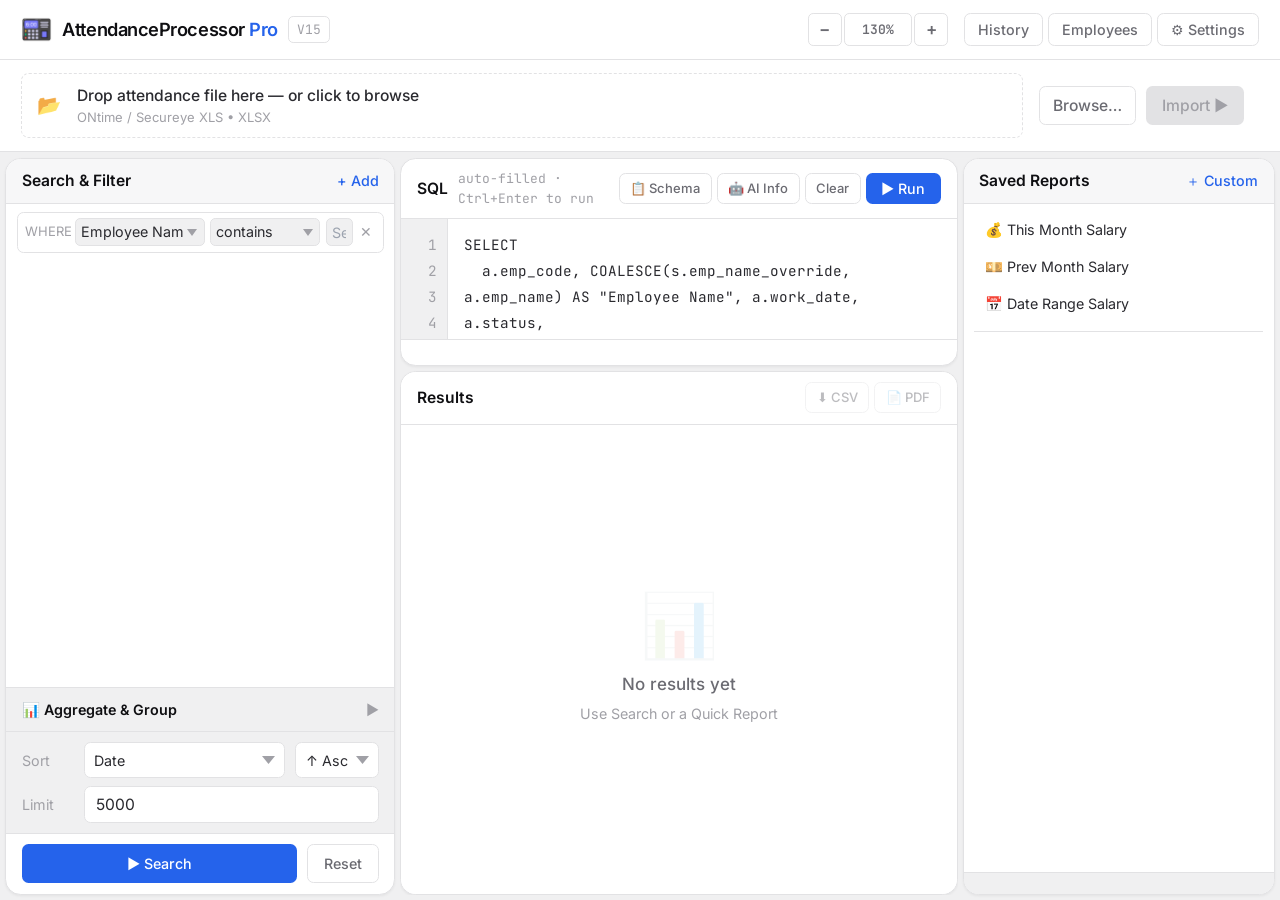
==== web/index.html @ b9e2001a "fix(precedence): correct 4-tier timing hierarchy, salary report render, and calendar view" ====
<!DOCTYPE html>
<html lang="en" data-theme="mono">
<head>
  <meta charset="UTF-8" />
  <meta name="viewport" content="width=device-width, initial-scale=1.0" />
  <title>AttendanceProcessor Pro</title>
  <link rel="icon" type="image/png" href="../app_icon.png" />

  <script src="tailwind.js"></script>
  <script>
    tailwind.config = {
      theme: {
        extend: {
          fontFamily: {
            sans: ['"Inter"', '"Helvetica Neue"', 'Helvetica', 'Arial', 'sans-serif'],
            mono: ['"JetBrains Mono"', '"Fira Code"', 'monospace'],
          },
        }
      }
    };
  </script>
  <link rel="preconnect" href="https://fonts.googleapis.com" />
  <link rel="preconnect" href="https://fonts.gstatic.com" crossorigin />
  <link href="https://fonts.googleapis.com/css2?family=Inter:wght@400;500;600;700&family=JetBrains+Mono:wght@400;500&display=swap" rel="stylesheet" />
  <link rel="stylesheet" href="style.css" />
</head>

<body class="app-body h-full w-full absolute inset-0 flex flex-col overflow-hidden select-none">

  <!-- NAVBAR -->
  <nav class="navbar flex-none flex items-center h-[46px] shrink-0 px-4 gap-3" id="navbar">
    <div class="flex items-center gap-2 shrink-0">
      <img src="../app_icon.png" alt="icon" class="w-6 h-6 rounded" style="image-rendering:auto" />
      <span class="font-semibold text-[14px] text-nav-main tracking-tight">AttendanceProcessor <span style="color:var(--accent)">Pro</span></span>
      <span class="text-[10px] text-nav-dim border border-[var(--border)] rounded px-1.5 py-0.5 font-mono">V15</span>
    </div>
    <div class="flex-1 flex justify-center">
      <div id="org-name-display" class="text-[13px] font-semibold text-nav-main tracking-wide hidden"></div>
    </div>
    <div id="db-status" class="text-[11px] text-nav-dim font-mono shrink-0"></div>
    <div class="flex items-center gap-0.5 shrink-0">
      <button onclick="adjustZoom(-0.1)" class="nav-icon-btn" title="Zoom Out (Ctrl+-)">−</button>
      <button onclick="resetZoom()" class="nav-icon-btn text-[10px] font-mono w-[52px]" id="zoom-label" title="Reset Zoom (Ctrl+0)">100%</button>
      <button onclick="adjustZoom(0.1)"  class="nav-icon-btn" title="Zoom In (Ctrl+=)">+</button>
    </div>
    <div class="flex items-center gap-1 shrink-0">
      <button id="btn-history"   class="nav-btn">History</button>
      <button id="btn-employees" class="nav-btn">Employees</button>
      <button id="btn-settings"  class="nav-btn">⚙ Settings</button>
    </div>
  </nav>

  <!-- IMPORT BAR -->
  <div id="import-bar" class="import-bar flex-none px-4 py-2.5 flex items-center gap-3 relative">
    <div id="drop-zone"
         class="drop-zone flex-1 flex items-center gap-3 px-3 py-2 cursor-pointer"
         ondragover="handleDragOver(event)"
         ondragleave="handleDragLeave(event)"
         ondrop="handleDrop(event)"
         onclick="browseFile()">
      <span class="text-[15px]">📂</span>
      <div class="min-w-0">
        <div id="import-filename" class="text-[12px] font-medium text-[var(--text-body)] truncate">Drop attendance file here — or click to browse</div>
        <div class="text-[10px] text-[var(--text-dim)]">ONtime / Secureye XLS • XLSX</div>
      </div>
    </div>
    <div class="flex items-center gap-2 shrink-0">
      <button id="btn-browse" class="btn-ghost text-[12px]">Browse…</button>
      <button id="btn-reimport" class="btn-ghost text-[12px] hidden">↺ Re-import</button>
      <button id="btn-import" class="btn-primary text-[12px]" disabled>Import ▶</button>
    </div>
    <div id="import-status" class="text-[11px] font-mono shrink-0 max-w-[260px] truncate text-[var(--text-dim)]"></div>
    <div id="import-progress" class="hidden absolute bottom-0 left-0 right-0 h-0.5 overflow-hidden">
      <div class="h-full bg-[var(--accent)] animate-progress"></div>
    </div>
  </div>

  <!-- Employee diff warning banner -->
  <div id="emp-diff-banner" class="hidden diff-banner px-4 py-2 flex items-start gap-3">
    <span class="text-[13px] shrink-0">⚠</span>
    <div class="flex-1 text-[11px]" id="emp-diff-text"></div>
    <button class="text-[12px] text-[var(--text-dim)] hover:text-[var(--danger)] shrink-0 leading-none" onclick="document.getElementById('emp-diff-banner').classList.add('hidden')">✕</button>
  </div>

  <!-- MAIN 3-PANEL GRID -->
  <div id="main-grid" class="flex-1 flex overflow-hidden min-h-0 p-[4px] bg-[var(--bg-muted)]">

    <!-- LEFT: Filter Builder + Aggregate -->
    <div id="panel-filter" class="panel-left flex flex-col overflow-hidden bg-[var(--bg-surface)] rounded-xl border border-[var(--border)] shadow-sm" style="width:300px;min-width:220px;max-width:560px">

      <!-- Header -->
      <div class="panel-hdr flex items-center justify-between px-3 py-2 flex-none">
        <span class="panel-title">Search &amp; Filter</span>
        <button id="btn-add-filter" class="text-[11px] text-[var(--accent)] hover:underline font-medium">+ Add</button>
      </div>

      <!-- ── Scrollable middle: filter rows + aggregate section ── -->
      <div class="flex-1 overflow-y-auto overflow-x-hidden min-h-0">

        <!-- Filter Rows -->
        <div id="filter-rows" class="px-2 py-1.5 space-y-1.5"></div>

      </div><!-- end scrollable middle -->

      <!-- Aggregate & Group section (Detached) -->
      <div class="border-t border-[var(--border)] bg-[var(--bg-muted)]">
        <button id="agg-toggle" class="w-full flex items-center justify-between px-3 py-2 text-[11px] font-semibold text-[var(--text-head)] hover:bg-[var(--bg-surface)] transition-colors" onclick="toggleAggSection()">
          <span>📊 Aggregate &amp; Group</span>
          <span id="agg-toggle-icon" class="text-[var(--text-dim)] font-normal">▶</span>
        </button>
        <div id="agg-section" class="hidden px-3 pb-3 space-y-3">
          <!-- SELECT fields picker -->
          <div>
            <div class="text-[10px] font-semibold text-[var(--text-dim)] uppercase tracking-wide mb-1.5">SELECT columns</div>
            <div id="select-pills" class="pill-area"></div>
            <div class="mt-1.5">
              <select id="select-add" class="select-sm w-full" onchange="addSelectField(this)">
                <option value="">+ Add field or aggregate…</option>
              </select>
            </div>
          </div>
          <!-- GROUP BY picker -->
          <div>
            <div class="text-[10px] font-semibold text-[var(--text-dim)] uppercase tracking-wide mb-1.5">GROUP BY</div>
            <div id="groupby-pills" class="pill-area"></div>
            <div class="mt-1.5">
              <select id="groupby-add" class="select-sm w-full" onchange="addGroupByField(this)">
                <option value="">+ Add group field…</option>
              </select>
            </div>
          </div>
          <!-- HAVING -->
          <div>
            <div class="text-[10px] font-semibold text-[var(--text-dim)] uppercase tracking-wide mb-1.5">HAVING <span class="font-normal normal-case">(requires GROUP BY)</span></div>
            <div class="flex items-center gap-1.5">
              <select id="having-agg" class="select-sm" style="width:120px">
                <option value="COUNT(*)">COUNT(*)</option>
                <option value="SUM(is_late)">SUM(is_late)</option>
                <option value="SUM(work_hours)">SUM(work_hours)</option>
                <option value="AVG(work_hours)">AVG(work_hours)</option>
                <option value="SUM(CASE WHEN status='ABSENT' THEN 1 ELSE 0 END)">Absent days</option>
                <option value="SUM(CASE WHEN status='PRESENT' THEN 1 ELSE 0 END)">Present days</option>
              </select>
              <select id="having-op" class="select-sm" style="width:55px">
                <option value=">">&gt;</option>
                <option value=">=">&gt;=</option>
                <option value="<">&lt;</option>
                <option value="<=">&lt;=</option>
                <option value="=">=</option>
              </select>
              <input id="having-val" type="number" value="" class="input-sm" style="width:52px" placeholder="e.g. 3" />
              <button onclick="clearHaving()" class="text-[var(--danger)] text-[10px] hover:underline shrink-0">✕</button>
            </div>
          </div>
          <!-- Validation error -->
          <div id="conflict-note" class="hidden text-[10px] text-[var(--danger)] bg-[var(--danger-bg)] border border-[var(--danger)] rounded px-2 py-1.5 leading-4">
          </div>
        </div>
      </div>

      <!-- ── Pinned bottom: Sort + Limit + Buttons ── -->
      <div class="flex-none border-t border-[var(--border)] bg-[var(--bg-muted)] px-3 py-2 space-y-1.5 text-[11px]">
        <div class="flex items-center gap-2">
          <span class="text-[var(--text-dim)] w-10 shrink-0">Sort</span>
          <select id="sort-col" class="select-sm flex-1">
            <option value="a.work_date">Date</option>
            <option value="COALESCE(s.emp_name_override, a.emp_name)">Name</option>
            <option value="a.punch_in">Arrival</option>
            <option value="a.punch_out">Departure</option>
            <option value="a.work_hours">Hours</option>
          </select>
          <select id="sort-dir" class="select-sm w-16">
            <option value="ASC">↑ Asc</option>
            <option value="DESC">↓ Desc</option>
          </select>
        </div>
        <div class="flex items-center gap-2">
          <span class="text-[var(--text-dim)] w-10 shrink-0">Limit</span>
          <input id="result-limit" type="number" value="5000" class="input-sm flex-1" />
        </div>
      </div>
      <div class="flex-none px-3 py-2 border-t border-[var(--border)] flex gap-2">
        <button id="btn-run-filter" class="btn-primary text-[11px] flex-1">▶ Search</button>
        <button id="btn-clear-filter" class="btn-ghost text-[11px] px-3">Reset</button>
      </div>
    </div>

    <!-- Resize handle L -->
    <div class="resize-handle" id="rh-left"></div>

    <!-- CENTER: SQL + Results -->
    <div id="panel-center" class="flex-1 flex flex-col overflow-hidden min-w-0">

      <!-- SQL Bar -->
      <div id="sql-panel" class="flex-none flex flex-col bg-[var(--bg-surface)] rounded-xl border border-[var(--border)] shadow-sm overflow-hidden" style="height: 160px; min-height: 80px;">
        <div class="flex items-center justify-between px-3 py-2 border-b border-[var(--border)] shrink-0">
          <div class="flex items-center gap-2">
            <span class="panel-title">SQL</span>
            <span class="text-[10px] text-[var(--text-dim)] font-mono">auto-filled · Ctrl+Enter to run</span>
          </div>
          <div class="flex items-center gap-1">
            <button id="btn-schema-toggle" class="btn-ghost text-[10px] px-2 h-6">📋 Schema</button>
            <button id="btn-schema-ai" class="btn-ghost text-[10px] px-2 h-6" title="AI Agent Schema Info" onclick="openSchemaInfoModal()">🤖 AI Info</button>
            <button id="btn-sql-clear"     class="btn-ghost text-[10px] px-2 h-6">Clear</button>
            <button id="btn-sql-run"       class="btn-primary text-[11px] h-6 px-3">▶ Run</button>
          </div>
        </div>
        <div class="flex-1 flex overflow-hidden min-h-0">
          <div id="sql-lines" class="sql-lines">1</div>
          <textarea id="sql-editor"
                    class="sql-editor flex-1"
                    spellcheck="false"
                    placeholder="-- Write a SELECT query, or use Search above…"></textarea>
          <div id="schema-panel" class="hidden schema-ref overflow-y-auto shrink-0" style="width:320px"></div>
        </div>
        <div id="sql-status" class="shrink-0 px-3 py-1 text-[10px] font-mono text-[var(--text-dim)] border-t border-[var(--border)] min-h-[20px]"></div>
      </div>

      <!-- Vertical Resize handle -->
      <div class="resize-handle-v" id="rh-sql"></div>

      <!-- Results -->
      <div class="flex-1 flex flex-col overflow-hidden min-h-0 bg-[var(--bg-surface)] rounded-xl border border-[var(--border)] shadow-sm">
        <div class="flex items-center justify-between px-3 py-2 border-b border-[var(--border)] shrink-0 bg-[var(--bg-surface)]">
          <div class="flex items-center gap-2">
            <span id="results-title" class="panel-title">Results</span>
            <span id="results-count" class="text-[10px] font-mono text-[var(--text-dim)]"></span>
          </div>
          <div class="flex items-center gap-1">
            <button id="btn-export-csv" class="btn-ghost text-[10px] h-6 px-2" disabled>⬇ CSV</button>
            <button id="btn-export-pdf" class="btn-ghost text-[10px] h-6 px-2" disabled>📄 PDF</button>
          </div>
        </div>
        <div class="flex-1 overflow-auto min-h-0 relative bg-[var(--bg-surface)]">
          <table id="results-table" class="results-tbl w-full text-[11px]">
            <thead id="results-head" class="sticky top-0 z-10"></thead>
            <tbody id="results-body"></tbody>
          </table>
          <div id="results-empty" class="absolute inset-0 flex flex-col items-center justify-center pointer-events-none">
            <div class="text-5xl mb-3 opacity-10">📊</div>
            <div class="text-[13px] font-medium text-[var(--text-mid)]">No results yet</div>
            <div class="text-[11px] text-[var(--text-dim)] mt-1">Use Search or a Quick Report</div>
          </div>
        </div>
      </div>
    </div>

    <!-- Resize handle R -->
    <div class="resize-handle" id="rh-right"></div>

    <!-- RIGHT: Saved Reports -->
    <div id="panel-quick" class="panel-right flex flex-col overflow-hidden bg-[var(--bg-surface)] rounded-xl border border-[var(--border)] shadow-sm" style="width:240px;min-width:180px;max-width:420px">
      <div class="panel-hdr flex items-center justify-between px-3 py-2">
        <span class="panel-title">Saved Reports</span>
        <button class="text-[11px] text-[var(--accent)] hover:underline font-medium" onclick="openCustomReportModal()">＋ Custom</button>
      </div>

      <div class="flex-1 overflow-y-auto py-0.5">
        <!-- Permanent salary buttons — NOT wiped by renderCustomReports -->
        <div id="quick-salary-btns" class="px-2 pt-1">
          <button class="quick-btn w-full" onclick="runMonthlySalary(0)" title="Current month salary">💰 This Month Salary</button>
          <button class="quick-btn w-full" onclick="runMonthlySalary(-1)" title="Previous month salary">💴 Prev Month Salary</button>
          <button class="quick-btn w-full" onclick="openDateRangeSalary()" title="Salary for custom date range">📅 Date Range Salary</button>
          <div class="border-t border-[var(--border)] my-1.5"></div>
        </div>
        <!-- Dynamic custom reports rendered by JS -->
        <div id="quick-custom" class="px-2"></div>
      </div>

      <div id="thresh-display" class="px-3 py-2 border-t border-[var(--border)] bg-[var(--bg-muted)] text-[10px] text-[var(--text-dim)] font-mono leading-4 space-y-0.5"></div>
    </div>
  </div>

  <!-- MODALS -->
  <div id="modal-backdrop" class="hidden fixed inset-0 bg-black/25 z-40 backdrop-blur-[2px]" onclick="closeModal()"></div>

  <!-- DATE RANGE SALARY MODAL -->
  <div id="modal-date-salary" class="modal hidden" style="width:420px">
    <div class="modal-header">Custom Date Range Salary<button class="modal-close" onclick="closeModal()">✕</button></div>
    <div class="px-5 py-4 space-y-4 text-[12px]">
      <p class="text-[var(--text-dim)] text-[11px]">Compute salary for all employees between two dates using the V12 salary engine. Results reflect the same rules as the monthly report.</p>
      <div class="flex gap-4">
        <div class="flex flex-col gap-1 flex-1">
          <label class="text-[10px] text-[var(--text-dim)] font-semibold">From Date</label>
          <input type="date" id="drs-from" class="input-sm w-full" />
        </div>
        <div class="flex flex-col gap-1 flex-1">
          <label class="text-[10px] text-[var(--text-dim)] font-semibold">To Date</label>
          <input type="date" id="drs-to" class="input-sm w-full" />
        </div>
      </div>
      <p class="text-[10px] text-[var(--text-dim)] bg-[var(--bg-muted)] rounded p-2">⚠ This runs month-by-month for each calendar month in the range and merges results. For best accuracy, use single full-month ranges.</p>
      <div class="flex gap-3 justify-end pt-1">
        <button class="btn-ghost text-[11px]" onclick="closeModal()">Cancel</button>
        <button class="btn-primary text-[11px]" onclick="runDateRangeSalary()">Run Report</button>
      </div>
    </div>
  </div>

  <!-- AI SCHEMA INFO MODAL -->
  <div id="modal-schema-info" class="modal hidden" style="width:700px;max-height:85vh">
    <div class="modal-header flex items-center justify-between">
      <span>🤖 AI Agent Schema Reference</span>
      <div class="flex items-center gap-2">
        <button class="btn-ghost text-[10px] px-2 py-0.5" onclick="copyToClipboard(document.getElementById('schema-ai-content').textContent)">📋 Copy All</button>
        <button class="modal-close" onclick="closeModal()">✕</button>
      </div>
    </div>
    <div class="px-4 py-3 overflow-y-auto" style="max-height:75vh">
      <div id="schema-ai-content" class="text-[11px] font-mono text-[var(--text-body)] leading-relaxed whitespace-pre-wrap select-text" style="user-select:text;-webkit-user-select:text;"></div>
    </div>
  </div>

  <!-- SETTINGS MODAL -->
  <div id="modal-settings" class="modal hidden" style="width:580px">
    <div class="modal-header">
      <span>Settings</span>
      <button class="modal-close" onclick="closeModal()">✕</button>
    </div>
    <div class="flex border-b border-[var(--border)] bg-[var(--bg-muted)]">
      <button class="settings-tab active" onclick="switchSettingsTab(this,'general')">General</button>
      <button class="settings-tab" onclick="switchSettingsTab(this,'calendar')">Calendar</button>
      <button class="settings-tab" onclick="switchSettingsTab(this,'organisation')">Organisation</button>
      <button class="settings-tab" onclick="switchSettingsTab(this,'pdfstyle')">PDF Style</button>
      <button class="settings-tab" onclick="switchSettingsTab(this,'theme')">Theme</button>
      <button class="settings-tab" onclick="switchSettingsTab(this,'querylog')">Query Log</button>
      <button class="settings-tab" onclick="switchSettingsTab(this,'about')">About</button>
    </div>
    <div id="tab-general" class="settings-tab-body">
      <p class="text-[11px] text-[var(--text-dim)] mb-4">Applied on every import and report.</p>
      <div class="space-y-3">
        <div class="settings-row"><label>Check-in time</label>      <input type="text" id="s-checkin"  placeholder="HH:MM" class="input-sm w-28" /></div>
        <div class="settings-row"><label>Check-out time</label>     <input type="text" id="s-checkout" placeholder="HH:MM" class="input-sm w-28" /></div>
        <div class="settings-row"><label>Late arrival after</label> <input type="text" id="s-late"     placeholder="HH:MM" class="input-sm w-28" /></div>
        <div class="settings-row"><label>Early leave before</label> <input type="text" id="s-early"    placeholder="HH:MM" class="input-sm w-28" /></div>
        <div class="mt-4 border-t border-[var(--border)] pt-3">
          <p class="text-[10px] font-semibold text-[var(--text-dim)] mb-2 uppercase tracking-wide">Paid Leave Policy</p>
          <div class="settings-row">
            <label>Holidays are Paid</label>
            <label class="flex items-center gap-2 cursor-pointer">
              <input type="checkbox" id="s-holidays-paid" class="w-4 h-4" />
              <span class="text-[11px] text-[var(--text-dim)]">Yes — holiday minutes count towards salary</span>
            </label>
          </div>
          <div class="settings-row">
            <label>Weekly Offs are Paid</label>
            <label class="flex items-center gap-2 cursor-pointer">
              <input type="checkbox" id="s-weeklyoff-paid" class="w-4 h-4" />
              <span class="text-[11px] text-[var(--text-dim)]">Yes — weekly-off minutes count towards salary</span>
            </label>
          </div>
          <div class="settings-row">
            <label>Apply Sandwich Rule</label>
            <label class="flex items-center gap-2 cursor-pointer">
              <input type="checkbox" id="s-sandwich-rule" class="w-4 h-4" />
              <span class="text-[11px] text-[var(--text-dim)]">Yes — holidays/weekly-offs adjacent to absences are deducted</span>
            </label>
          </div>
        </div>
      </div>
    </div>
    <div id="tab-calendar" class="settings-tab-body hidden">
      <p class="text-[11px] text-[var(--text-dim)] mb-4">Click a day to toggle type. Right-click to set custom In/Out times for that day.</p>
      <div class="flex items-center gap-4 mb-4">
        <select id="cal-month" class="input-sm" onchange="loadCalendar()">
          <option value="1">January</option><option value="2">February</option><option value="3">March</option>
          <option value="4">April</option><option value="5">May</option><option value="6">June</option>
          <option value="7">July</option><option value="8">August</option><option value="9">September</option>
          <option value="10">October</option><option value="11">November</option><option value="12">December</option>
        </select>
        <input type="number" id="cal-year" class="input-sm w-24" value="2026" onchange="loadCalendar()">
      </div>
      <div id="calendar-grid" class="grid grid-cols-7 gap-1 text-[11px] text-center"></div>
      <!-- Calendar Day Editor -->
      <div id="cal-day-editor" class="hidden mt-4 p-3 border border-[var(--border)] rounded bg-[var(--bg-muted)] text-[11px]">
        <div class="font-semibold text-[var(--text-main)] mb-2">Edit Day: <span id="cal-edit-date">—</span></div>
        <div class="flex flex-wrap gap-3 items-end">
          <div class="flex flex-col gap-1">
            <label class="text-[10px] text-[var(--text-dim)]">Type</label>
            <select id="cal-edit-type" class="input-sm">
              <option value="">Default (Remove settings)</option>
              <option value="WORKING">Working Day (Custom Times)</option>
              <option value="WEEKLY_OFF">Weekly Off</option>
              <option value="HOLIDAY">Holiday</option>
            </select>
          </div>
          <div class="flex flex-col gap-1">
            <label class="text-[10px] text-[var(--text-dim)]">Required In Time (all staff)</label>
            <input type="time" id="cal-edit-in" class="input-sm w-28" />
          </div>
          <div class="flex flex-col gap-1">
            <label class="text-[10px] text-[var(--text-dim)]">Required Out Time (all staff)</label>
            <input type="time" id="cal-edit-out" class="input-sm w-28" />
          </div>
          <button class="btn-primary text-[11px]" onclick="saveCalendarDay()">Save Day</button>
          <button class="btn-ghost text-[11px]" onclick="document.getElementById('cal-day-editor').classList.add('hidden')">Cancel</button>
        </div>
      </div>
    </div>
    <div id="tab-organisation" class="settings-tab-body hidden">
      <p class="text-[11px] text-[var(--text-dim)] mb-4">Name appears centred in top bar. Logo appears at top of exported PDFs.</p>
      <div class="space-y-3">
        <div class="settings-row"><label>Organisation name</label>
          <input type="text" id="s-org-name" placeholder="e.g. Springfield School" class="input-sm w-52" />
        </div>
        <div class="settings-row"><label>Logo (PNG)</label>
          <div class="flex items-center gap-2">
            <div id="logo-preview" class="hidden w-16 h-10 border border-[var(--border)] rounded overflow-hidden bg-[var(--bg-muted)]">
              <img id="logo-img" class="w-full h-full object-contain" />
            </div>
            <button class="btn-ghost text-[11px]" onclick="pickLogo()">Upload PNG…</button>
            <button class="btn-ghost text-[11px] text-[var(--danger)]" onclick="clearLogo()">Remove</button>
          </div>
        </div>
        <!-- Square Logo -->
        <div class="settings-row"><label style="flex-shrink:0">Square logo <span style="font-size:9px;color:var(--text-dim);display:block;font-weight:400">1:1 ratio (PDF circle)</span></label>
          <div class="flex items-center gap-2">
            <div id="logo-sq-preview" class="hidden border border-[var(--border)] rounded-full overflow-hidden bg-[var(--bg-muted)]" style="width:36px;height:36px">
              <img id="logo-sq-img" class="w-full h-full object-cover" />
            </div>
            <button class="btn-ghost text-[11px]" onclick="pickLogoSq()">Upload PNG…</button>
            <button class="btn-ghost text-[11px] text-[var(--danger)]" onclick="clearLogoSq()">Remove</button>
          </div>
        </div>
      </div>
    </div>

    <!-- PDF Style -->
    <div id="tab-pdfstyle" class="settings-tab-body hidden">
      <p class="text-[11px] text-[var(--text-dim)] mb-4">Set a default CSS template for PDF exports. The logo and org name here are used as placeholders in your template.</p>
      <div class="space-y-4">
        <!-- Developer toggle -->
        <div class="settings-row">
          <label>Developer mode</label>
          <label style="display:flex;align-items:center;gap:6px;cursor:pointer;font-size:11px">
            <input type="checkbox" id="s-pdf-dev-mode" style="width:13px;height:13px" onchange="togglePdfDevMode(this.checked)">
            <span>Show CSS editor in PDF export dialog</span>
          </label>
        </div>
        <!-- Custom CSS -->
        <div>
          <div class="flex items-center justify-between mb-1">
            <label class="text-[11px] font-semibold text-[var(--text-dim)]">Default Custom CSS</label>
            <div class="flex items-center gap-2">
              <button type="button" class="text-[10px] text-[var(--text-dim)] hover:text-[var(--text-main)] hover:underline" onclick="resetPdfCustomCssToDefault()" title="Reset to default executive style">↺ Reset to Default Template</button>
              <button type="button" class="text-[10px] text-[var(--accent)] hover:underline" onclick="copyPdfRequirement()">📋 Copy AI Requirement</button>
            </div>
          </div>
          <!-- 5 Presets for 1-click selection -->
          <div style="display:flex;flex-wrap:wrap;align-items:center;gap:4px;margin-bottom:8px">
            <span style="font-size:10px;font-weight:700;color:var(--text-dim);margin-right:2px">Presets:</span>
            <button type="button" onclick="applyPdfPreset('executive')" class="btn-ghost text-[10px] h-6 px-2">🏢 Slate</button>
            <button type="button" onclick="applyPdfPreset('minimal')" class="btn-ghost text-[10px] h-6 px-2">📰 Minimal</button>
            <button type="button" onclick="applyPdfPreset('emerald')" class="btn-ghost text-[10px] h-6 px-2">🌲 Emerald</button>
            <button type="button" onclick="applyPdfPreset('tech')" class="btn-ghost text-[10px] h-6 px-2">🟣 Tech</button>
            <button type="button" onclick="applyPdfPreset('compact')" class="btn-ghost text-[10px] h-6 px-2">📏 Compact</button>
            <span style="font-size:10px;color:var(--text-dim);margin-left:6px;margin-right:2px">|</span>
            <span style="font-size:10px;font-weight:700;color:var(--text-dim);margin-right:2px">My Styles:</span>
            <div id="custom-style-pills" style="display:flex;flex-wrap:wrap;gap:4px;align-items:center"></div>
          </div>
          <textarea id="s-pdf-custom-css"
            class="input-sm w-full font-mono text-[10px]"
            style="height:180px;resize:vertical;line-height:1.5"
            placeholder="/* Paste your custom CSS here. It will be injected into all PDF exports by default. */
/* Variables: --navy, --gold, --text, --muted, --border, --border-light, --paper */
/* Classes: .page, .school-header, .school-logo, .document-heading, .title */
/* .data-table, .data-table thead th, .data-table tbody td, .report-footer */"></textarea>
          <div class="text-[10px] text-[var(--text-dim)] mt-1">This CSS is pre-filled in the PDF export dialog. Users can modify it per-export.</div>
          <!-- Save as custom style -->
          <div class="flex items-center gap-2 mt-2">
            <input type="text" id="s-style-name" class="input-sm flex-1 text-[11px]" placeholder="Style name (e.g. My Dark Theme)" />
            <button type="button" class="btn-ghost text-[11px]" onclick="saveCustomPdfStyle()">💾 Save as Style</button>
          </div>
        </div>
      </div>
    </div>

    <div id="tab-theme" class="settings-tab-body hidden">
      <p class="text-[11px] text-[var(--text-dim)] mb-3">Choose an interface theme. Changes apply immediately.</p>
      <div class="grid grid-cols-2 gap-2" id="theme-grid"></div>
    </div>
    <div id="tab-querylog" class="settings-tab-body hidden flex flex-col h-[300px]">
      <div class="flex items-center justify-between mb-2">
        <p class="text-[11px] text-[var(--text-dim)]">Last 100 queries executed</p>
        <button class="text-[10px] text-[var(--danger)] hover:underline" onclick="clearQueryLog()">Clear Log</button>
      </div>
      <div id="query-log-list" class="flex-1 overflow-y-auto space-y-2 text-[10px] pr-2"></div>
    </div>
    <div id="tab-about" class="settings-tab-body hidden">
      <div class="space-y-4 text-[12px] text-[var(--text-dim)] leading-relaxed h-[340px] overflow-y-auto pr-2">
        <h3 class="font-semibold text-[var(--text-main)] text-[16px] tracking-tight border-b border-[var(--border)] pb-2">Attendance Processor V15 Pro</h3>
        <p class="text-[13px] text-[var(--text-main)] font-medium">Architected, tested, and maintained by <strong>Utkarsh</strong> for <strong>Sanskar Valley Higher Secondary Public School</strong>.</p>
        <p class="text-[11px] italic mt-1">Built to replace rigid, outdated legacy software with a high-performance, flexible desktop platform (developed with AI-assistance).</p>
        <ul class="text-[11px] mt-3 space-y-1 text-[var(--text-dim)] list-disc list-inside">
          <li>V15: Configurable Sandwich Rule toggle in Settings</li>
          <li>V15: Ultra Dev Mode PDF Editor with live preview & custom CSS presets</li>
          <li>V14: Live DB recompute on calendar/employee/override updates</li>
          <li>V14: 4-tier required In/Out priority chain</li>
          <li>V13: School bus transport exemption for late/early deductions</li>
          <li>V12: Minute-based high-precision salary computation engine</li>
        </ul>
        
        <div class="mt-4 p-4 border border-[var(--border)] rounded bg-[var(--bg-input)]">
          <h4 class="font-semibold text-[13px] text-[var(--text-main)] mb-2">The Ultimate Handbook</h4>
          <p class="text-[11px] text-[var(--text-dim)] mb-3 leading-relaxed">
            An enormous, multi-chapter Handbook acting as the absolute source of truth. Includes step-by-step setup guides, deep-dive architectural rules, all mathematical formulas, and the entire SQLite macro breakdown.
          </p>
          <a href="rulebook.html" download="AttendanceProcessor_Handbook.html" class="inline-block bg-[var(--accent)] hover:bg-[var(--accent-dim)] text-white text-[11px] font-semibold py-1.5 px-3 rounded shadow-sm transition-colors border border-[rgba(0,0,0,0.1)]">
            ⬇ Download Handbook (HTML)
          </a>
        </div>

        <h4 class="font-semibold text-[var(--text-main)] text-[14px] mt-6 bg-[var(--bg-surface)] p-2 rounded border border-[var(--border)]">📖 Comprehensive User Guide</h4>
        
        <div class="space-y-4 pl-1">
          <div>
            <h5 class="font-semibold text-[var(--text-main)]">1. Importing Attendance Data</h5>
            <p class="mt-1">You no longer need to format Excel files manually. The system features a smart parser. Simply drag and drop your raw <code>.xls</code> or <code>.xlsx</code> attendance sheets exported from your biometric machine directly onto the application window, or click the **Import** button. The engine will parse the raw IN/OUT punches and automatically organize them into the database.</p>
          </div>

          <div>
            <h5 class="font-semibold text-[var(--text-main)]">2. Managing Employees & Custom Schedules</h5>
            <p class="mt-1">By default, all employees use the global check-in/out times defined in the General Settings. However, school environments require flexibility.</p>
            <ul class="list-disc pl-5 space-y-1 mt-1">
              <li>Click the <strong>Employees</strong> button in the left sidebar to open the Staff Directory.</li>
              <li>Click <strong>Edit</strong> next to an employee.</li>
              <li>You can set their precise <strong>Monthly Base Salary</strong> (₹), assign an <strong>Override Name</strong> if the biometric machine spelled it wrong, and most importantly, define a <strong>Custom Arrival</strong> and <strong>Custom Departure</strong> time.</li>
              <li>Once saved, the system will *permanently* evaluate this specific employee's attendance, tardiness, and salary based strictly on their custom schedule instead of the global defaults.</li>
            </ul>
          </div>

          <div>
            <h5 class="font-semibold text-[var(--text-main)]">3. The Minute-Rate Salary Engine</h5>
            <p class="mt-1">This application uses a highly advanced mathematical engine designed to eliminate time-fraud automatically. You do not need to do any math.</p>
            <ul class="list-disc pl-5 space-y-1 mt-1">
              <li>Click <strong>Salary Report</strong> in the right-hand sidebar.</li>
              <li>The system instantly calculates a precise <em>Per-Minute Wage</em> for each employee based on their required monthly working hours.</li>
              <li>If an employee clocks in *before* their scheduled shift, or clocks out *after* their shift ends, those extra minutes are **strictly truncated and ignored**. They are only paid for valid time worked within their authorized schedule.</li>
              <li><strong>Paid Leave Bonus:</strong> If an employee takes one or more absent days during the month, the engine automatically grants them exactly one full day's worth of minute credits as a paid leave bonus. (This caps at 1 day per month).</li>
            </ul>
          </div>

          <div>
            <h5 class="font-semibold text-[var(--text-main)]">4. Reports & Visual Filtering (No SQL Required)</h5>
            <p class="mt-1">The right sidebar contains pre-built Shortcut Macros like **Late Arrivals**, **Early Leavers**, and **Absentees**. Clicking these will instantly generate the relevant list.</p>
            <p class="mt-2">To create your own report without knowing code:</p>
            <ul class="list-disc pl-5 space-y-1 mt-1">
              <li>Click the <strong>＋ Custom</strong> button.</li>
              <li>Use the dropdown menus to build a rule (e.g., <em>Status</em> -> <em>equals</em> -> <em>HALF_DAY</em>).</li>
              <li>Add as many rules as you want by clicking <strong>＋ Add Filter</strong>.</li>
              <li>Click <strong>Run</strong>. The system will build the database query for you automatically and display the results. You can export any generated report to PDF or CSV using the buttons at the bottom right.</li>
            </ul>
          </div>

          <div>
            <h5 class="font-semibold text-[var(--text-main)]">5. For Power Users (Raw SQL)</h5>
            <p class="mt-1">If you know SQL, you have unlimited power. Click <strong>Edit SQL</strong> to reveal the raw code editor. You can write any <code>SELECT</code> query against the <code>attendance_raw</code> and <code>employee_salary</code> tables, utilize SQLite date functions, and execute complex aggregations. Your query log is saved securely in the Settings tab.</p>
          </div>
        </div>

        <div class="mt-8 pt-4 border-t border-[var(--border)] text-center pb-4">
          <p class="text-[11px] text-[var(--text-dim)] mb-2">Designed for flexibility, built for performance.</p>
          <a href="https://github.com/utkarsh-brainstorm/Employee_nightmare" target="_blank" class="text-[var(--accent)] hover:underline font-medium">⭐ View the Source Code on GitHub</a>
        </div>
      </div>
    </div>
    <div class="modal-footer justify-between">
      <button class="btn-ghost text-[12px]" onclick="closeModal()">Cancel</button>
      <button class="btn-primary text-[12px]" onclick="saveSettings()">Save Settings</button>
    </div>
  </div>

  <!-- EMPLOYEES MODAL -->
  <div id="modal-employees" class="modal hidden" style="width:880px;max-width:96vw">
    <div class="modal-header">Employee Manager<button class="modal-close" onclick="closeModal()">✕</button></div>
    <div class="px-4 py-3">
      <div id="emp-edit-row" class="hidden bg-[var(--bg-muted)] rounded border border-[var(--border)] p-3 mb-3">
        <div class="text-[12px] font-semibold text-[var(--text-head)] mb-2">Editing: <span id="emp-edit-label">—</span></div>
        <div class="flex flex-wrap gap-3 items-end">
          <div class="flex flex-col gap-1">
            <label class="text-[10px] text-[var(--text-dim)]">Full Name (override)</label>
            <input id="emp-fullname" type="text" class="input-sm w-44" placeholder="Enter full name…" />
          </div>
          <div class="flex flex-col gap-1">
            <label class="text-[10px] text-[var(--text-dim)]">Monthly Salary (₹)</label>
            <input id="emp-salary" type="number" class="input-sm w-32" placeholder="0" />
          </div>
          <div class="flex flex-col gap-1">
            <label class="text-[10px] text-[var(--text-dim)]" title="Leave blank to use global default">Custom Arrival</label>
            <input id="emp-custom-arrival" type="time" class="input-sm w-28" />
          </div>
          <div class="flex flex-col gap-1">
            <label class="text-[10px] text-[var(--text-dim)]" title="Leave blank to use global default">Custom Departure</label>
            <input id="emp-custom-departure" type="time" class="input-sm w-28" />
          </div>
          <div class="flex flex-col gap-1">
            <label class="text-[10px] text-[var(--text-dim)]">School Bus</label>
            <label class="flex items-center gap-1.5 cursor-pointer h-7">
              <input type="checkbox" id="emp-uses-transport" class="w-4 h-4" />
              <span class="text-[11px]">Uses school bus</span>
            </label>
          </div>
          <button class="btn-primary text-[11px]" onclick="saveEmployee()">Update</button>
          <button class="btn-ghost text-[11px]" onclick="cancelEmpEdit()">Cancel</button>
        </div>
        <!-- Day-specific in/out override for this employee -->
        <div class="mt-3 border-t border-[var(--border)] pt-3">
          <div class="text-[11px] font-semibold text-[var(--text-main)] mb-2">Day-Specific Time Override</div>
          <div class="flex flex-wrap gap-3 items-end">
            <div class="flex flex-col gap-1">
              <label class="text-[10px] text-[var(--text-dim)]">Date</label>
              <input type="date" id="emp-override-date" class="input-sm w-36" />
            </div>
            <div class="flex flex-col gap-1">
              <label class="text-[10px] text-[var(--text-dim)]">In Time</label>
              <input type="time" id="emp-override-in" class="input-sm w-28" />
            </div>
            <div class="flex flex-col gap-1">
              <label class="text-[10px] text-[var(--text-dim)]">Out Time</label>
              <input type="time" id="emp-override-out" class="input-sm w-28" />
            </div>
            <button class="btn-ghost text-[11px]" onclick="saveEmployeeDayOverride()">Add Override</button>
          </div>
          <div id="emp-override-list" class="mt-2 space-y-1 max-h-24 overflow-y-auto"></div>
        </div>
      </div>
      <div class="overflow-auto border border-[var(--border)] rounded" style="max-height:380px">
        <table class="results-tbl w-full text-[11px]">
          <thead><tr class="bg-[var(--bg-muted)]">
            <th class="tbl-head">ID</th><th class="tbl-head">File Name</th>
            <th class="tbl-head">Full Name</th><th class="tbl-head text-right">Salary/mo</th>
            <th class="tbl-head text-center">Status</th>
            <th class="tbl-head text-center">Action</th>
          </tr></thead>
          <tbody id="emp-tbody"></tbody>
        </table>
      </div>
    </div>
    <div class="modal-footer">
      <span class="text-[10px] text-[var(--text-dim)]">Changes persist across imports.</span>
      <button class="btn-ghost text-[12px]" onclick="closeModal()">Close</button>
    </div>
  </div>

  <!-- MANUAL PUNCH SUB-MODAL -->
  <div id="modal-punch" class="modal hidden" style="width:400px; z-index: 60;">
    <div class="modal-header">Manual Punch<button class="modal-close" onclick="closePunchModal()">✕</button></div>
    <div class="px-4 py-3 space-y-3">
      <input type="hidden" id="punch-emp-code" />
      <div class="text-[12px] font-semibold text-[var(--text-head)] mb-2" id="punch-emp-name"></div>
      <div class="settings-row"><label>Date</label> <input type="date" id="punch-date" class="input-sm flex-1" /></div>
      <div class="settings-row"><label>Punch In</label> <input type="time" id="punch-in" class="input-sm flex-1" /></div>
      <div class="settings-row"><label>Punch Out</label> <input type="time" id="punch-out" class="input-sm flex-1" /></div>
    </div>
    <div class="modal-footer">
      <button class="btn-ghost text-[12px]" onclick="closePunchModal()">Cancel</button>
      <button class="btn-primary text-[12px]" onclick="saveManualPunch()">Save</button>
    </div>
  </div>

  <!-- IMPORT HISTORY MODAL -->
  <div id="modal-history" class="modal hidden" style="width:860px;max-width:96vw">
    <div class="modal-header">Import History<button class="modal-close" onclick="closeModal()">✕</button></div>
    <div class="px-4 pb-4 overflow-auto" style="max-height:60vh">
      <table class="results-tbl w-full text-[11px]">
        <thead><tr class="bg-[var(--bg-muted)]">
          <th class="tbl-head">Filename</th><th class="tbl-head">Imported At</th>
          <th class="tbl-head text-right">Records</th><th class="tbl-head">From</th>
          <th class="tbl-head">To</th><th class="tbl-head">Company</th>
        </tr></thead>
        <tbody id="history-tbody"></tbody>
      </table>
      <div id="history-empty" class="hidden py-8 text-center text-[11px] text-[var(--text-dim)]">No files imported yet.</div>
    </div>
    <div class="modal-footer"><button class="btn-ghost text-[12px]" onclick="closeModal()">Close</button></div>
  </div>

  <!-- OVERWRITE MODAL -->
  <div id="modal-overwrite" class="modal hidden" style="width:400px">
    <div class="modal-header">File Already Imported<button class="modal-close" onclick="closeModal()">✕</button></div>
    <div class="px-5 py-4 text-[12px] space-y-2">
      <p id="overwrite-msg"></p>
      <p class="text-[10px] text-[var(--text-dim)]">How would you like to proceed?</p>
    </div>
    <div class="modal-footer gap-2">
      <button class="btn-ghost text-[12px]" onclick="closeModal()">Cancel</button>
      <button class="btn-ghost text-[12px]" onclick="confirmImport(false)">Merge</button>
      <button class="btn-primary text-[12px]" onclick="confirmImport(true)">Overwrite</button>
    </div>
  </div>

  <!-- CHRONIC MODAL -->
  <div id="modal-chronic" class="modal hidden" style="width:320px">
    <div class="modal-header">Frequent Absentees<button class="modal-close" onclick="closeModal()">✕</button></div>
    <div class="px-5 py-4">
      <label class="text-[12px]">Minimum absent days to flag:</label>
      <input id="chronic-input" type="number" value="3" min="1" class="input-sm w-full mt-2" />
    </div>
    <div class="modal-footer">
      <button class="btn-ghost text-[12px]" onclick="closeModal()">Cancel</button>
      <button class="btn-primary text-[12px]" onclick="runChronicReport()">Run</button>
    </div>
  </div>

  <!-- CUSTOM REPORT MODAL -->
  <div id="modal-custom-report" class="modal hidden" style="width:860px;max-width:96vw">
    <div class="modal-header">Create Custom Quick Report<button class="modal-close" onclick="closeModal()">✕</button></div>
    <div class="px-4 py-3 space-y-3">
      <div class="flex items-center gap-3">
        <div class="flex flex-col gap-1 flex-1">
          <label class="text-[11px] text-[var(--text-dim)]">Report Title</label>
          <input id="cr-title" type="text" class="input-sm" placeholder="e.g. Absent in July…" />
        </div>
        <div class="flex flex-col gap-1 w-16">
          <label class="text-[11px] text-[var(--text-dim)]">Icon</label>
          <input id="cr-icon" type="text" class="input-sm text-center" value="📌" maxlength="2" />
        </div>
      </div>
      <div class="flex gap-3" style="height:260px">
        <div class="flex-1 flex flex-col border border-[var(--border)] rounded overflow-hidden">
          <div class="flex items-center justify-between px-3 py-1.5 bg-[var(--bg-muted)] border-b border-[var(--border)]">
            <span class="text-[11px] font-medium text-[var(--text-head)]">SQL Query</span>
            <span class="text-[10px] text-[var(--text-dim)] font-mono">SELECT query only</span>
          </div>
          <div class="flex flex-1 overflow-hidden">
            <div id="cr-lines" class="sql-lines">1</div>
            <textarea id="cr-sql" class="sql-editor flex-1"
                      placeholder="SELECT emp_name, COUNT(*) AS days&#10;FROM attendance_raw&#10;WHERE status='ABSENT'&#10;GROUP BY emp_code&#10;ORDER BY days DESC"></textarea>
          </div>
        </div>
        <div class="w-60 flex flex-col border border-[var(--border)] rounded overflow-hidden flex-none">
          <div class="px-3 py-1.5 bg-[var(--bg-muted)] border-b border-[var(--border)]">
            <span class="text-[11px] font-medium text-[var(--text-head)]">Quick Reference</span>
          </div>
          <div id="cr-schema-ref" class="flex-1 overflow-y-auto schema-ref"></div>
        </div>
      </div>
    </div>
    <div class="modal-footer">
      <button class="btn-ghost text-[12px]" onclick="closeModal()">Cancel</button>
      <button class="btn-primary text-[12px]" onclick="saveCustomReport()">Save Shortcut</button>
    </div>
  </div>

  <!-- PDF EXPORT DIALOG -->
  <div id="modal-pdf-export" class="modal hidden" style="width:620px;max-width:96vw">
    <div class="modal-header">📄 Export PDF<button class="modal-close" onclick="closeModal()">✕</button></div>
    <div class="px-5 py-4 space-y-4 text-[12px]">
      <!-- Title -->
      <div>
        <label class="block text-[11px] font-semibold text-[var(--text-dim)] mb-1">Report Title</label>
        <input id="pdf-title" class="input-sm w-full" placeholder="e.g. Attendance Report" style="font-size:12px;height:32px">
      </div>
      <!-- Save Path -->
      <div>
        <label class="block text-[11px] font-semibold text-[var(--text-dim)] mb-1">Save Location</label>
        <div style="display:flex;gap:6px;align-items:center">
          <input id="pdf-save-path" class="input-sm" placeholder="Select folder…" readonly style="flex:1;font-size:11px;height:30px;cursor:default;color:var(--text-dim)">
          <button class="btn-ghost" style="height:30px;padding:0 10px;font-size:11px;white-space:nowrap" onclick="choosePdfFolder()">📁 Browse</button>
        </div>
        <div style="font-size:10px;color:var(--text-dim);margin-top:3px">This folder will be remembered for future exports.</div>
      </div>
      <!-- Options Row 1 -->
      <div style="display:grid;grid-template-columns:1fr 1fr;gap:10px">
        <div>
          <label class="block text-[11px] font-semibold text-[var(--text-dim)] mb-1">Page Size</label>
          <select id="pdf-page-size" class="select-sm w-full" style="height:30px">
            <option value="A4" selected>A4 (default)</option>
            <option value="A3">A3</option>
            <option value="Letter">US Letter</option>
          </select>
        </div>
        <div>
          <label class="block text-[11px] font-semibold text-[var(--text-dim)] mb-1">Orientation</label>
          <select id="pdf-orientation" class="select-sm w-full" style="height:30px">
            <option value="portrait" selected>Portrait</option>
            <option value="landscape">Landscape</option>
          </select>
        </div>
      </div>
      <!-- Options Row 2 -->
      <div style="display:grid;grid-template-columns:1fr 1fr;gap:10px">
        <div>
          <label class="block text-[11px] font-semibold text-[var(--text-dim)] mb-1">Content Scale</label>
          <select id="pdf-scale" class="select-sm w-full" style="height:30px">
            <option value="1.0">100% (normal)</option>
            <option value="0.8">80% (compact)</option>
            <option value="0.6">60% (tiny)</option>
            <option value="1.2">120% (large)</option>
          </select>
        </div>
        <div style="display:flex;align-items:flex-end">
          <label style="display:flex;align-items:center;gap:6px;cursor:pointer;font-size:11px;font-weight:600;color:var(--text-head)">
          <input type="checkbox" id="pdf-continuous" style="width:13px;height:13px" onchange="toggleContinuousMode(this.checked)">
            Continuous (no page breaks)
          </label>
        </div>
      </div>
      <!-- Checkboxes -->
      <div style="border-top:1px solid var(--border-light);padding-top:10px;display:flex;flex-direction:column;gap:6px">
        <label style="display:flex;align-items:center;gap:8px;cursor:pointer;font-size:11px">
          <input type="checkbox" id="pdf-include-query" checked style="width:13px;height:13px">
          <span>Include SQL query at the bottom</span>
        </label>
        <label style="display:flex;align-items:center;gap:8px;cursor:pointer;font-size:11px">
          <input type="checkbox" id="pdf-include-source" checked style="width:13px;height:13px">
          <span>Include source info at the bottom</span>
        </label>
        <label style="display:flex;align-items:center;gap:8px;cursor:pointer;font-size:11px">
          <input type="checkbox" id="pdf-use-html" style="width:13px;height:13px" onchange="togglePdfHtmlMode(this.checked)">
          <span>🎨 Use Custom HTML/CSS Template (Headless Chrome)</span>
        </label>
        <div style="font-size:10px;color:var(--text-dim);margin-left:21px;margin-top:-2px">
          Default (unchecked): ⚡ Ultra-Fast Native Engine (&lt;50ms, vector graphics)
        </div>
        <label style="display:flex;align-items:center;gap:8px;cursor:pointer;font-size:11px">
          <input type="checkbox" id="pdf-bold-data" style="width:13px;height:13px">
          <span><strong>B</strong> Bold table text</span>
        </label>
        <label style="display:flex;align-items:center;gap:8px;cursor:pointer;font-size:11px">
          <input type="checkbox" id="pdf-grid-lines" style="width:13px;height:13px">
          <span>Render vertical grid lines between columns</span>
        </label>
      </div>
      <!-- Custom CSS section (shown when html mode or dev mode active) -->
      <div id="pdf-css-section" class="hidden" style="border:1px solid var(--border);border-radius:8px;padding:12px;background:var(--bg-muted)">
        <div class="flex items-center justify-between mb-2">
          <span style="font-size:11px;font-weight:700;color:var(--text-head)">📝 Custom CSS</span>
          <div class="flex items-center gap-1.5">
            <button type="button" onclick="savePdfCssAsDefault()" class="btn-ghost text-[10px] h-6 px-2" title="Save this CSS as your default PDF style in Settings">💾 Set as Default</button>
            <button type="button" onclick="saveExportCssAsNewStyle()" class="btn-ghost text-[10px] h-6 px-2" title="Save as a new named style">⭐ Save as Style</button>
            <button type="button" onclick="resetPdfCustomCssToDefault()" class="btn-ghost text-[10px] h-6 px-2" title="Reset to default executive style">↺ Reset</button>
            <button type="button" onclick="copyPdfRequirement()" class="btn-ghost text-[10px] h-6 px-2">📋 Copy AI Req</button>
          </div>
        </div>
        <!-- 5 Presets for 1-click selection + Custom Styles -->
        <div style="display:flex;flex-wrap:wrap;align-items:center;gap:4px;margin-bottom:8px">
          <span style="font-size:10px;font-weight:700;color:var(--text-dim);margin-right:2px">Presets:</span>
          <button type="button" onclick="applyPdfPreset('executive')" class="btn-ghost text-[10px] h-6 px-2">🏢 Slate</button>
          <button type="button" onclick="applyPdfPreset('minimal')" class="btn-ghost text-[10px] h-6 px-2">📰 Minimal</button>
          <button type="button" onclick="applyPdfPreset('emerald')" class="btn-ghost text-[10px] h-6 px-2">🌲 Emerald</button>
          <button type="button" onclick="applyPdfPreset('tech')" class="btn-ghost text-[10px] h-6 px-2">🟣 Tech</button>
          <button type="button" onclick="applyPdfPreset('compact')" class="btn-ghost text-[10px] h-6 px-2">📏 Compact</button>
          <span style="font-size:10px;color:var(--text-dim);margin:0 4px">|</span>
          <span style="font-size:10px;font-weight:700;color:var(--text-dim);margin-right:2px">My Styles:</span>
          <div id="export-custom-style-pills" style="display:inline-flex;flex-wrap:wrap;gap:4px;align-items:center"></div>
        </div>
        <textarea id="pdf-custom-css"
          class="input-sm w-full font-mono text-[10px]"
          style="height:140px;resize:vertical;line-height:1.5"
          placeholder="/* Override any styles here. Will be injected into the HTML before printing. */"></textarea>
        <div style="font-size:10px;color:var(--text-dim);margin-top:4px">Pre-filled from Settings → PDF Style. Changes here apply to this export, or click 'Set as Default' to save.</div>
      </div>
    </div>
    <div class="modal-footer gap-2">
      <button class="btn-ghost text-[12px]" onclick="closeModal()">Cancel</button>
      <button class="btn-ghost text-[12px]" onclick="closeModal();openUltraDevMode()" style="color:#a78bfa;border-color:rgba(139,92,246,.4)" title="Full-screen PDF editor with live preview">🎨 Ultra Dev Mode</button>
      <button class="btn-primary text-[12px]" onclick="confirmExportPdf()">Export PDF</button>
    </div>
  </div>

  <!-- ════════════════════════════════════════════════════════════════════
       ULTRA DEV MODE — Full-screen PDF Editor Overlay
       ════════════════════════════════════════════════════════════════════ -->
  <div id="ultra-dev-overlay" class="hidden" style="
    position:fixed;inset:0;z-index:9000;
    background:rgba(241, 245, 249, 0.85);
    backdrop-filter:blur(12px);
    display:none;flex-direction:column;
    font-family:'Inter',system-ui,sans-serif;
  ">
    <!-- Header bar -->
    <div style="display:flex;align-items:center;gap:12px;padding:12px 24px;background:rgba(255,255,255,0.9);border-bottom:1px solid rgba(203,213,225,0.8);flex-shrink:0;box-shadow:0 1px 3px rgba(0,0,0,0.02)">
      <div style="display:flex;align-items:center;gap:8px">
        <span style="font-size:20px;font-weight:800;color:#0f172a;letter-spacing:-.02em">🎨 Ultra Dev Mode</span>
        <span style="padding:2px 6px;border-radius:4px;background:#e2e8f0;font-size:10px;font-weight:700;color:#475569;text-transform:uppercase;letter-spacing:.05em">PDF Editor</span>
      </div>
      <div style="flex:1"></div>
      <button onclick="_devCopyAiRequirement()" style="font-size:12px;padding:6px 14px;border-radius:8px;background:#f8fafc;color:#6366f1;border:1px solid #c7d2fe;cursor:pointer;font-weight:600;transition:all .15s" onmouseover="this.style.background='#e0e7ff'" onmouseout="this.style.background='#f8fafc'" title="Copy AI prompt for custom CSS">🤖 Copy AI Req</button>
      <button onclick="window._devExportPdf()" style="font-size:12px;padding:6px 16px;border-radius:8px;background:#3b82f6;color:#fff;border:none;cursor:pointer;font-weight:700;box-shadow:0 2px 4px rgba(59,130,246,.25);transition:all .15s" onmouseover="this.style.background='#2563eb'" onmouseout="this.style.background='#3b82f6'">🖨 Export PDF</button>
      <button onclick="closeUltraDevMode()" style="font-size:12px;padding:6px 14px;border-radius:8px;background:#fef2f2;color:#ef4444;border:1px solid #fecaca;cursor:pointer;font-weight:600;transition:all .15s" onmouseover="this.style.background='#fee2e2'" onmouseout="this.style.background='#fef2f2'">✕ Close</button>
    </div>

    <!-- Body: left panel + right preview -->
    <div style="display:flex;flex:1;min-height:0;padding:16px;gap:16px;background:transparent">

      <!-- ── LEFT PANEL ──────────────────────────────────────────────── -->
      <div style="width:400px;min-width:320px;flex-shrink:0;overflow-y:auto;background:#ffffff;border:1px solid rgba(203,213,225,0.6);border-radius:12px;box-shadow:0 4px 6px -1px rgba(0,0,0,0.05);display:flex;flex-direction:column">

        <!-- Collapsible sections -->
        <details open style="border-bottom:1px solid rgba(226,232,240,0.8)">
          <summary style="padding:14px 16px;font-size:11px;font-weight:800;color:#64748b;text-transform:uppercase;letter-spacing:.06em;cursor:pointer;user-select:none;transition:background .15s" onmouseover="this.style.background='#f8fafc'" onmouseout="this.style.background=''">📄 Document Settings</summary>
          <div id="dev-doc-controls" style="padding:4px 16px 16px"></div>
        </details>

        <details open style="border-bottom:1px solid rgba(226,232,240,0.8)">
          <summary style="padding:14px 16px;font-size:11px;font-weight:800;color:#64748b;text-transform:uppercase;letter-spacing:.06em;cursor:pointer;user-select:none;transition:background .15s" onmouseover="this.style.background='#f8fafc'" onmouseout="this.style.background=''">📐 Column Layout</summary>
          <div id="dev-col-controls" style="padding:4px 16px 16px"></div>
        </details>

        <details open style="border-bottom:1px solid rgba(226,232,240,0.8);flex-shrink:0">
          <summary style="padding:14px 16px;font-size:11px;font-weight:800;color:#64748b;text-transform:uppercase;letter-spacing:.06em;cursor:pointer;user-select:none;display:flex;justify-content:space-between;align-items:center;transition:background .15s" onmouseover="this.style.background='#f8fafc'" onmouseout="this.style.background=''">
            <span>🎨 Custom CSS</span>
            <span style="font-size:9px;color:#94a3b8;font-weight:500;text-transform:none;letter-spacing:normal">(Ctrl+S to refresh)</span>
          </summary>
          <div style="padding:0 16px 16px">
            <div style="display:flex;flex-wrap:wrap;align-items:center;gap:4px;margin-bottom:8px">
              <button type="button" onclick="window._devApplyPreset('executive')" style="font-size:10px;padding:3px 8px;border-radius:4px;background:#f1f5f9;border:1px solid #cbd5e1;color:#0f172a;cursor:pointer;font-weight:600;transition:background .1s" onmouseover="this.style.background='#e2e8f0'" onmouseout="this.style.background='#f1f5f9'" title="Executive Slate preset">🏢 Slate</button>
              <button type="button" onclick="window._devApplyPreset('minimal')" style="font-size:10px;padding:3px 8px;border-radius:4px;background:#f1f5f9;border:1px solid #cbd5e1;color:#0f172a;cursor:pointer;font-weight:600;transition:background .1s" onmouseover="this.style.background='#e2e8f0'" onmouseout="this.style.background='#f1f5f9'" title="Financial Minimal preset">📰 Minimal</button>
              <button type="button" onclick="window._devApplyPreset('emerald')" style="font-size:10px;padding:3px 8px;border-radius:4px;background:#f1f5f9;border:1px solid #cbd5e1;color:#0f172a;cursor:pointer;font-weight:600;transition:background .1s" onmouseover="this.style.background='#e2e8f0'" onmouseout="this.style.background='#f1f5f9'" title="Emerald Corporate preset">🌲 Emerald</button>
              <button type="button" onclick="window._devApplyPreset('tech')" style="font-size:10px;padding:3px 8px;border-radius:4px;background:#f1f5f9;border:1px solid #cbd5e1;color:#0f172a;cursor:pointer;font-weight:600;transition:background .1s" onmouseover="this.style.background='#e2e8f0'" onmouseout="this.style.background='#f1f5f9'" title="Modern Tech preset">🟣 Tech</button>
              <button type="button" onclick="window._devApplyPreset('compact')" style="font-size:10px;padding:3px 8px;border-radius:4px;background:#f1f5f9;border:1px solid #cbd5e1;color:#0f172a;cursor:pointer;font-weight:600;transition:background .1s" onmouseover="this.style.background='#e2e8f0'" onmouseout="this.style.background='#f1f5f9'" title="Dense Compact preset">📏 Compact</button>
              <div style="flex:1"></div>
              <button type="button" onclick="window._devApplyPreset('executive')" style="font-size:10px;padding:3px 8px;border-radius:4px;background:#f8fafc;border:1px solid #cbd5e1;color:#64748b;cursor:pointer;font-weight:600;transition:all .1s" title="Reset to default executive style">↺ Reset</button>
              <button type="button" onclick="window._devSaveAsNewStyle()" style="font-size:10px;padding:3px 8px;border-radius:4px;background:#f8fafc;border:1px solid #c7d2fe;color:#4338ca;cursor:pointer;font-weight:700;transition:all .1s" title="Save current CSS as a new named style">⭐ Save as Style</button>
              <button type="button" onclick="window._devSaveCssAsDefault()" style="font-size:10px;padding:3px 8px;border-radius:4px;background:#f8fafc;border:1px solid #cbd5e1;color:#334155;cursor:pointer;font-weight:700;transition:all .1s" title="Save current CSS as default for all future exports">💾 Set as Default</button>
            </div>
            <!-- Custom Saved Styles row in Dev Mode -->
            <div id="dev-custom-styles-row" style="display:flex;flex-wrap:wrap;align-items:center;gap:4px;margin-bottom:8px">
              <span style="font-size:10px;font-weight:700;color:#64748b;margin-right:2px">My Styles:</span>
              <div id="dev-custom-style-pills" style="display:inline-flex;flex-wrap:wrap;gap:4px;align-items:center"></div>
            </div>
            <textarea id="dev-css-editor" spellcheck="false" oninput="window._devCssChanged(this.value)" onkeydown="if((event.ctrlKey||event.metaKey)&&event.key==='s'){event.preventDefault();_dev.css=this.value;_devRefreshPreviewDebounced(100);_dToast('Preview refreshed')}" style="width:100%;height:220px;background:#f8fafc;color:#334155;border:1px solid #cbd5e1;border-radius:8px;padding:12px;font-family:'JetBrains Mono',monospace;font-size:11px;resize:vertical;box-sizing:border-box;box-shadow:inset 0 1px 2px rgba(0,0,0,0.02)"></textarea>
          </div>
        </details>

        <details style="flex:1;display:flex;flex-direction:column">
          <summary style="padding:14px 16px;font-size:11px;font-weight:800;color:#64748b;text-transform:uppercase;letter-spacing:.06em;cursor:pointer;user-select:none;transition:background .15s" onmouseover="this.style.background='#f8fafc'" onmouseout="this.style.background=''">📁 Developer Files</summary>
          <div id="dev-file-panel" style="padding:4px 16px 16px;flex:1"></div>
        </details>
      </div>

      <!-- ── RIGHT PANEL: LIVE PREVIEW ──────────────────────────────── -->
      <div style="flex:1;display:flex;flex-direction:column;overflow:hidden;background:#ffffff;border:1px solid rgba(203,213,225,0.6);border-radius:12px;box-shadow:0 4px 6px -1px rgba(0,0,0,0.05);position:relative">
        <!-- Toolbar -->
        <div style="display:flex;align-items:center;gap:10px;padding:10px 16px;background:#f8fafc;border-bottom:1px solid #e2e8f0;flex-shrink:0">
          <span style="font-size:12px;font-weight:700;color:#0f172a">Live Preview</span>
          <span id="dev-paper-badge" style="font-size:11px;font-weight:700;color:#334155;background:#e2e8f0;padding:2px 8px;border-radius:4px;border:1px solid #cbd5e1">📄 A4 Portrait (210 × 297 mm)</span>
          <span id="dev-preview-spinner" class="hidden" style="font-size:11px;font-weight:600;color:#3b82f6;animation:spin 1s linear infinite">⟳ Rendering…</span>
          <div style="flex:1"></div>
          <!-- Zoom Controls -->
          <div style="display:flex;align-items:center;gap:3px;background:#f1f5f9;padding:2px;border-radius:6px;border:1px solid #cbd5e1">
            <button onclick="window._devSetZoom('fit')" id="dev-zoom-fit" style="font-size:10px;padding:3px 8px;border-radius:4px;background:#2563eb;color:#fff;border:1px solid #2563eb;cursor:pointer;font-weight:700" title="Fit entire page in view (Ctrl+0)">Fit Page</button>
            <button onclick="window._devZoomStep(-0.1)" id="dev-zoom-out" style="font-size:10px;padding:3px 6px;border-radius:4px;background:#fff;color:#64748b;border:1px solid #cbd5e1;cursor:pointer;font-weight:700" title="Zoom Out (Ctrl+-)">−</button>
            <span id="dev-zoom-level" style="font-size:10px;font-weight:700;color:#334155;padding:0 4px;min-width:32px;text-align:center">Fit</span>
            <button onclick="window._devZoomStep(0.1)" id="dev-zoom-in" style="font-size:10px;padding:3px 6px;border-radius:4px;background:#fff;color:#64748b;border:1px solid #cbd5e1;cursor:pointer;font-weight:700" title="Zoom In (Ctrl++)">+</button>
            <button onclick="window._devSetZoom('100')" id="dev-zoom-100" style="font-size:10px;padding:3px 8px;border-radius:4px;background:#fff;color:#64748b;border:1px solid #cbd5e1;cursor:pointer;font-weight:600">100%</button>
          </div>
          <button onclick="_devRefreshPreview()" style="font-size:11px;padding:4px 10px;border-radius:6px;background:#fff;color:#64748b;border:1px solid #cbd5e1;cursor:pointer;font-weight:600;transition:all .1s;box-shadow:0 1px 2px rgba(0,0,0,.03)" onmouseover="this.style.background='#f1f5f9'" onmouseout="this.style.background='#fff'">↺ Refresh</button>
        </div>
        <!-- iframe -->
        <div style="flex:1;overflow:auto;padding:0;background:#334155;display:flex;justify-content:center;align-items:flex-start">
          <iframe id="dev-preview-frame" sandbox="allow-same-origin" style="width:100%;height:100%;border:none;background:transparent" srcdoc="<div style='display:flex;align-items:center;justify-content:center;height:100%'><p style='color:#94a3b8;font-family:system-ui;font-weight:500;text-align:center;background:#fff;padding:12px 24px;border-radius:8px;box-shadow:0 1px 3px rgba(0,0,0,.05)'>Loading preview...</p></div>"></iframe>
        </div>
      </div>
    </div>
  </div><!-- /ultra-dev-overlay -->

  <!-- TOAST -->
  <div id="toast" class="hidden fixed bottom-4 right-4 z-50 text-[12px] font-medium px-4 py-2.5 rounded shadow-xl max-w-xs"></div>

  <script src="themes.js"></script>
  <script src="app.js"></script>
  <script src="pdf_dev_mode.js"></script>
</body>
</html>
---- web/style.css ----
/* ============================================================
   style.css — AttendanceProcessor v4
   Minimal monochrome base; themes via CSS variables.
   ============================================================ */

/* ── Base reset ──────────────────────────────────────────── */
*, *::before, *::after { box-sizing: border-box; margin: 0; padding: 0; }
html, body { width: 100%; height: 100%; margin: 0; padding: 0; overflow: hidden; }

/* ── CSS Variables (mono theme defaults) ─────────────────── */
:root {
  --bg-base:      #F7F7F8;
  --bg-surface:   #FFFFFF;
  --bg-muted:     #F0F0F1;
  --bg-sidebar:   #F5F5F6;
  --border:       #E2E2E4;
  --border-light: #EBEBEC;
  --text-head:    #0F0F12;
  --text-body:    #2A2A2F;
  --text-mid:     #6B6B72;
  --text-dim:     #A0A0A6;
  --text-inv:     #FFFFFF;
  --accent:       #2563EB;
  --accent-hover: #1D4ED8;
  --accent-bg:    #EFF6FF;
  --ok:           #16A34A;
  --ok-bg:        #F0FDF4;
  --warn:         #D97706;
  --warn-bg:      #FFFBEB;
  --danger:       #DC2626;
  --danger-bg:    #FEF2F2;
  --navbar-bg:    #FFFFFF;
  --panel-hdr-bg: #F7F7F8;
  --diff-bg:      #FFFBEB;
  --diff-border:  #FCD34D;
  --diff-text:    #92400E;
}

/* ── Typography ──────────────────────────────────────────── */
body {
  font-family: 'Inter', 'Helvetica Neue', Helvetica, Arial, sans-serif;
  -webkit-font-smoothing: antialiased;
  background: var(--bg-base);
  color: var(--text-body);
  font-size: 13px;
  line-height: 1.5;
}

/* ── Scrollbars ──────────────────────────────────────────── */
* { scrollbar-width: thin; scrollbar-color: var(--border) transparent; }
::-webkit-scrollbar { width: 5px; height: 5px; }
::-webkit-scrollbar-track { background: transparent; }
::-webkit-scrollbar-thumb { background: var(--border); border-radius: 3px; }
::-webkit-scrollbar-thumb:hover { background: var(--text-dim); }

/* ── Navbar ──────────────────────────────────────────────── */
.app-body { background: var(--bg-base); }

nav#navbar {
  background: var(--navbar-bg);
  border-bottom: 1px solid var(--border);
  transition: background 200ms;
}

.text-nav-main { color: var(--navbar-text, var(--text-head)); }
.text-nav-dim  { color: var(--navbar-text-dim, var(--text-dim)); }

/* ── Apple Theme Structural Overrides ────────────────────── */
[data-theme="apple"] .panel {
  border-radius: 12px;
  box-shadow: 0 4px 20px rgba(0,0,0,0.04);
  border: 1px solid rgba(0,0,0,0.02);
}
[data-theme="apple"] .btn-primary, [data-theme="apple"] .btn-ghost {
  border-radius: 8px;
}
[data-theme="apple"] nav#navbar {
  background: var(--navbar-bg);
  backdrop-filter: saturate(180%) blur(20px);
  -webkit-backdrop-filter: saturate(180%) blur(20px);
  border-bottom: 1px solid rgba(0,0,0,0.06);
}
[data-theme="apple"] .nav-btn, [data-theme="apple"] .nav-icon-btn {
  border-radius: 8px;
}
[data-theme="apple"] input, [data-theme="apple"] select {
  border-radius: 8px;
}

.nav-btn {
  padding: 0 10px; height: 26px;
  font-size: 11px; font-weight: 500; color: var(--text-mid);
  background: transparent; border: 1px solid var(--border);
  border-radius: 5px; cursor: pointer;
  transition: all 110ms ease;
}
.nav-btn:hover { color: var(--text-head); border-color: var(--text-mid); background: var(--bg-muted); }

.nav-icon-btn {
  width: 26px; height: 26px; display: inline-flex;
  align-items: center; justify-content: center;
  font-size: 13px; font-weight: 600;
  color: var(--text-mid); background: transparent;
  border: 1px solid var(--border); border-radius: 4px;
  cursor: pointer; transition: all 110ms;
  line-height: 1;
}
.nav-icon-btn:hover { color: var(--text-head); border-color: var(--text-mid); background: var(--bg-muted); }

/* ── Buttons ──────────────────────────────────────────────── */
.btn-primary {
  display: inline-flex; align-items: center; justify-content: center;
  padding: 0 12px; height: 30px;
  background: var(--accent); color: var(--text-inv);
  border-radius: 5px; font-weight: 500; font-size: 12px;
  border: none; cursor: pointer;
  transition: background 110ms; white-space: nowrap;
}
.btn-primary:hover  { background: var(--accent-hover); }
.btn-primary:disabled { background: var(--border); color: var(--text-dim); cursor: not-allowed; }

.btn-ghost {
  display: inline-flex; align-items: center; justify-content: center;
  padding: 0 10px; height: 30px;
  background: transparent; color: var(--text-mid);
  border: 1px solid var(--border); border-radius: 5px;
  cursor: pointer; font-weight: 500; font-size: 12px;
  transition: all 110ms; white-space: nowrap;
}
.btn-ghost:hover  { border-color: var(--text-mid); color: var(--text-head); background: var(--bg-muted); }
.btn-ghost:disabled { opacity: 0.45; cursor: not-allowed; }

/* ── Inputs ──────────────────────────────────────────────── */
.input-sm {
  height: 28px; padding: 0 8px;
  background: var(--bg-surface); border: 1px solid var(--border);
  border-radius: 5px; font-size: 12px; color: var(--text-body);
  font-family: inherit; outline: none;
  transition: border-color 110ms;
}
.input-sm:focus { border-color: var(--accent); box-shadow: 0 0 0 2px var(--accent-bg); }
.input-sm::placeholder { color: var(--text-dim); }

.select-sm {
  height: 28px; padding: 0 22px 0 7px;
  background: var(--bg-surface); border: 1px solid var(--border);
  border-radius: 5px; font-size: 11px; color: var(--text-body);
  font-family: inherit; outline: none; cursor: pointer; appearance: none;
  background-image: url("data:image/svg+xml,%3Csvg xmlns='http://www.w3.org/2000/svg' width='10' height='6' viewBox='0 0 10 6'%3E%3Cpath fill='%23A0A0A6' d='M5 6L0 0h10z'/%3E%3C/svg%3E");
  background-repeat: no-repeat; background-position: right 7px center;
}
.select-sm:focus { border-color: var(--accent); }

/* ── Import bar ──────────────────────────────────────────── */
.import-bar {
  background: var(--bg-surface);
  border-bottom: 1px solid var(--border);
}

.drop-zone {
  border: 1px dashed var(--border);
  border-radius: 6px;
  transition: border-color 150ms, background 150ms;
}
.drop-zone:hover, .drop-zone.drag-over {
  border-color: var(--accent);
  background: var(--accent-bg);
}

/* ── Diff banner ─────────────────────────────────────────── */
.diff-banner {
  background: var(--diff-bg);
  border-bottom: 1px solid var(--diff-border);
  color: var(--diff-text);
  font-size: 11px;
}

/* ── Panel layout ────────────────────────────────────────── */
.panel-hdr {
  background: var(--panel-hdr-bg);
  border-bottom: 1px solid var(--border);
}
.panel-title {
  font-size: 12px; font-weight: 600;
  color: var(--text-head);
}
.panel-left {
  background: var(--bg-surface);
  border-right: 1px solid var(--border);
  overflow: hidden;
}
.panel-right {
  background: var(--bg-surface);
  border-left: 1px solid var(--border);
  overflow: hidden;
}

/* ── Resize handles ──────────────────────────────────────── */
.resize-handle {
  width: 4px; flex-shrink: 0;
  background: transparent;
  cursor: col-resize;
  transition: background 150ms;
  position: relative;
  z-index: 5;
}
.resize-handle:hover, .resize-handle.dragging {
  background: var(--accent);
}
.resize-handle::after {
  content: '';
  position: absolute;
  top: 0; bottom: 0;
  left: -4px; right: -4px;
}
.resize-handle-v {
  height: 4px; flex-shrink: 0;
  background: transparent;
  cursor: row-resize;
  transition: background 150ms;
  position: relative;
  z-index: 20;
}
.resize-handle-v:hover, .resize-handle-v.dragging {
  background: var(--accent);
}
.resize-handle-v::after {
  content: ''; position: absolute;
  left: 0; right: 0; top: -3px; bottom: -3px;
}

/* ── Filter rows ─────────────────────────────────────────── */
.filter-row {
  display: flex; align-items: center;
  background: var(--bg-surface);
  border: 1px solid var(--border);
  border-radius: 5px;
  padding: 4px 6px;
  gap: 4px;
  flex-wrap: nowrap;
  overflow: visible;
}
.filter-row select, .filter-row input {
  font-size: 11px; font-family: inherit;
  border: 1px solid var(--border);
  border-radius: 4px; padding: 1px 4px; height: 22px;
  background: var(--bg-muted); color: var(--text-body);
  outline: none; min-width: 0; flex-shrink: 1;
}
.filter-row select { appearance: none; background-image: url("data:image/svg+xml,%3Csvg xmlns='http://www.w3.org/2000/svg' width='8' height='5' viewBox='0 0 8 5'%3E%3Cpath fill='%23A0A0A6' d='M4 5L0 0h8z'/%3E%3C/svg%3E"); background-repeat:no-repeat; background-position: right 5px center; padding-right:16px; }
.filter-row select:focus, .filter-row input:focus { border-color: var(--accent); }
.joiner-pill {
  font-size: 9px; font-weight: 700; letter-spacing: 0.05em;
  color: var(--text-dim); background: var(--bg-muted);
  border: 1px solid var(--border); border-radius: 3px;
  padding: 1px 5px; cursor: pointer; flex-shrink: 0;
  transition: all 100ms;
}
.joiner-pill.active { background: var(--accent-bg); color: var(--accent); border-color: var(--accent); }
.remove-filter {
  font-size: 11px; color: var(--text-dim); cursor: pointer;
  background: none; border: none; padding: 0 2px; flex-shrink: 0;
  line-height: 1; transition: color 100ms;
}
.remove-filter:hover { color: var(--danger); }

/* ── SQL editor ──────────────────────────────────────────── */
.sql-lines {
  font-family: 'JetBrains Mono', monospace;
  font-size: 11px; color: var(--text-dim);
  background: var(--bg-muted);
  border-right: 1px solid var(--border);
  padding: 10px 8px; text-align: right;
  user-select: none; line-height: 20px;
  min-width: 36px; overflow: hidden;
}
.sql-editor {
  font-family: 'JetBrains Mono', monospace;
  font-size: 11px; color: var(--text-body);
  background: var(--bg-surface);
  border: none; outline: none;
  resize: none; padding: 10px 12px;
  line-height: 20px; overflow: auto;
  tab-size: 2;
  caret-color: var(--accent);
}
.sql-editor::placeholder { color: var(--text-dim); }
.sql-editor::selection { background: var(--accent-bg); }

/* ── Schema reference ────────────────────────────────────── */
.schema-ref {
  background: var(--bg-muted);
  border-left: 1px solid var(--border);
  padding: 4px 0 8px;
}
.schema-table-badge {
  display: block; margin: 6px 8px 2px;
  font-size: 10px; font-weight: 700;
  color: var(--accent); background: var(--accent-bg);
  border-radius: 3px; padding: 2px 7px;
  letter-spacing: 0.05em;
}
.schema-col-row {
  display: flex; align-items: baseline;
  padding: 1px 8px; gap: 5px; font-size: 10px;
}
.schema-col-name  { font-family: monospace; color: var(--text-body); min-width: 120px; flex-shrink: 0; }
.schema-col-type  { font-family: monospace; font-size: 9px; font-weight: 600; padding: 0 4px; border-radius: 2px; flex-shrink: 0; }
.type-TEXT    { color: #7C3AED; background: #F5F3FF; }
.type-REAL    { color: #D97706; background: #FFFBEB; }
.type-INTEGER { color: #16A34A; background: #F0FDF4; }
.type-DATE    { color: #2563EB; background: #EFF6FF; }
.type-DATETIME{ color: #6B6B72; background: #F0F0F1; }
.schema-col-hint  { color: var(--text-dim); font-size: 10px; flex-shrink: 1; }

/* ── Results table ───────────────────────────────────────── */
.results-tbl { border-collapse: collapse; table-layout: auto; }
.results-tbl th {
  background: var(--bg-muted);
  border-bottom: 1px solid var(--border);
  padding: 6px 10px;
  font-size: 11px; font-weight: 600; color: var(--text-mid);
  text-align: left; white-space: nowrap;
  cursor: pointer; user-select: none; position: sticky; top: 0; z-index: 1;
}
.results-tbl th:hover { color: var(--text-head); }
.results-tbl th.sort-asc::after  { content: ' ↑'; color: var(--accent); }
.results-tbl th.sort-desc::after { content: ' ↓'; color: var(--accent); }
.results-tbl td {
  padding: 5px 10px; font-size: 11px; color: var(--text-body);
  border-bottom: 1px solid var(--border-light);
  white-space: nowrap; max-width: 240px;
  overflow: hidden; text-overflow: ellipsis;
}
.results-tbl tr:hover td { background: var(--bg-muted); }
.tbl-head { padding: 5px 10px; font-size: 11px; font-weight: 600; color: var(--text-mid); white-space: nowrap; }

/* Status colours */
.status-PRESENT    { color: var(--ok);   background: var(--ok-bg);   font-weight: 500; border-radius: 3px; padding: 1px 6px; font-size: 10px; }
.status-ABSENT     { color: var(--danger); background: var(--danger-bg); font-weight: 500; border-radius: 3px; padding: 1px 6px; font-size: 10px; }
.status-WEEKLY_OFF { color: var(--accent); background: var(--accent-bg); font-weight: 500; border-radius: 3px; padding: 1px 6px; font-size: 10px; }
.status-HALF_DAY   { color: var(--warn);  background: var(--warn-bg);  font-weight: 500; border-radius: 3px; padding: 1px 6px; font-size: 10px; }

/* ── Quick reports ───────────────────────────────────────── */
.quick-btn {
  display: flex; align-items: center;
  width: 100%; text-align: left;
  padding: 6px 8px; font-size: 11px; color: var(--text-body);
  background: transparent; border: none; border-radius: 5px;
  cursor: pointer; transition: background 100ms; gap: 2px;
}
.quick-btn:hover  { background: var(--bg-muted); }
.quick-btn.custom-shortcut { justify-content: space-between; }
.quick-btn.custom-shortcut .cr-actions { display: none; gap: 4px; }
.quick-btn.custom-shortcut:hover .cr-actions { display: flex; }

.quick-section-label {
  font-size: 10px; font-weight: 600;
  color: var(--text-dim); text-transform: uppercase;
  letter-spacing: 0.06em; padding: 6px 8px 2px;
}

/* ── Modals ──────────────────────────────────────────────── */
.modal {
  position: fixed; top: 50%; left: 50%;
  transform: translate(-50%, -50%);
  z-index: 50;
  background: var(--bg-surface);
  border: 1px solid var(--border);
  border-radius: 8px;
  box-shadow: 0 8px 40px rgba(0,0,0,0.14), 0 2px 8px rgba(0,0,0,0.08);
  width: 480px; max-width: 96vw;
  max-height: 90vh; overflow-y: auto;
  display: flex; flex-direction: column;
}
.modal-header {
  font-size: 14px; font-weight: 600; color: var(--text-head);
  padding: 14px 16px 12px;
  border-bottom: 1px solid var(--border);
  display: flex; align-items: center; justify-content: space-between;
  flex-shrink: 0;
}
.modal-close {
  background: none; border: none; cursor: pointer;
  color: var(--text-dim); font-size: 14px; line-height: 1;
  padding: 0 2px; transition: color 100ms;
}
.modal-close:hover { color: var(--danger); }
.modal-footer {
  display: flex; align-items: center; justify-content: flex-end;
  gap: 8px; padding: 10px 16px;
  border-top: 1px solid var(--border);
  flex-shrink: 0;
}
.settings-row { display: flex; align-items: center; justify-content: space-between; }
.settings-row label { font-size: 12px; color: var(--text-mid); }

/* ── Settings tabs ───────────────────────────────────────── */
.settings-tab {
  padding: 8px 14px; font-size: 11px; font-weight: 500;
  color: var(--text-mid); background: transparent;
  border: none; border-bottom: 2px solid transparent;
  cursor: pointer; transition: all 110ms;
}
.settings-tab:hover { color: var(--text-head); }
.settings-tab.active { color: var(--accent); border-bottom-color: var(--accent); }
.settings-tab-body { padding: 14px 16px; flex: 1; overflow-y: auto; }

/* ── Theme grid ──────────────────────────────────────────── */
.theme-card {
  display: flex; flex-direction: column;
  border: 2px solid var(--border); border-radius: 7px;
  overflow: hidden; cursor: pointer;
  transition: border-color 120ms, box-shadow 120ms;
  background: var(--bg-surface);
  text-align: left;
}
.theme-card:hover { border-color: var(--accent); }
.theme-card.active { border-color: var(--accent); box-shadow: 0 0 0 3px var(--accent-bg); }
.theme-preview { height: 44px; overflow: hidden; }
.theme-label { font-size: 12px; font-weight: 600; color: var(--text-head); padding: 6px 8px 1px; }
.theme-desc  { font-size: 10px; color: var(--text-dim); padding: 0 8px 6px; }

/* ── Query log ───────────────────────────────────────────── */
.qlog-row {
  display: flex; align-items: flex-start;
  padding: 6px 12px; gap: 8px;
  border-bottom: 1px solid var(--border-light);
  font-size: 10px;
}
.qlog-row:hover { background: var(--bg-muted); }
.qlog-sql { font-family: monospace; color: var(--text-body); flex: 1; overflow-wrap: anywhere; word-break: normal; white-space: pre-wrap; }
.qlog-meta { color: var(--text-dim); flex-shrink: 0; text-align: right; width: 80px; }
.qlog-copy { color: var(--accent); cursor: pointer; flex-shrink: 0; font-size: 10px; }

/* ── Toast ───────────────────────────────────────────────── */
#toast { transition: opacity 300ms; }
#toast.fade-out { opacity: 0; }

/* ── Progress ────────────────────────────────────────────── */
@keyframes progress-slide {
  0%   { transform: translateX(-100%); }
  100% { transform: translateX(400%); }
}
.animate-progress { animation: progress-slide 1.4s ease-in-out infinite; }

/* ── Input number ─────────────────────────────────────────── */
input[type=number] { -moz-appearance: textfield; }
input[type=number]::-webkit-inner-spin-button,
input[type=number]::-webkit-outer-spin-button { appearance: none; }

/* ── Custom report editor modal specific ─────────────────── */
#modal-custom-report .sql-editor { min-height: 100%; }

/* ── V4: CSS variable additions ──────────────────────────── */
:root {
  --warn-text: #92400E;
}

/* ── V4: Pill selector (SELECT / GROUP BY chips) ─────────── */
.pill-area {
  display: flex; flex-wrap: wrap; gap: 4px; min-height: 24px;
  padding: 2px 0;
}
.pill {
  display: inline-flex; align-items: center; gap: 3px;
  padding: 2px 6px 2px 8px;
  background: var(--accent-bg); color: var(--accent);
  border: 1px solid color-mix(in srgb, var(--accent) 30%, transparent);
  border-radius: 20px; font-size: 10px; font-weight: 500;
  white-space: nowrap; line-height: 1.4;
}
.pill button {
  background: none; border: none; cursor: pointer;
  color: var(--accent); font-size: 11px; line-height: 1;
  padding: 0 1px; opacity: 0.7;
  transition: opacity 100ms;
}
.pill button:hover { opacity: 1; }

.pill-agg {
  background: #F3E8FF; color: #7C3AED;
  border-color: color-mix(in srgb, #7C3AED 30%, transparent);
}
.pill-agg button { color: #7C3AED; }

.pill-group {
  background: var(--ok-bg); color: var(--ok);
  border-color: color-mix(in srgb, var(--ok) 30%, transparent);
}
.pill-group button { color: var(--ok); }

/* ── V4: Aggregate section toggle ────────────────────────── */
#agg-toggle:hover { background: var(--bg-muted); }
#agg-section {
  animation: slideDown 150ms ease;
}
@keyframes slideDown {
  from { opacity: 0; transform: translateY(-4px); }
  to   { opacity: 1; transform: translateY(0); }
}

/* ── V4: Conflict note ───────────────────────────────────── */
#conflict-note {
  border-radius: 5px; font-size: 10px; line-height: 1.5;
}

/* ── V4: Dual results view ───────────────────────────────── */
#results-dual {
  flex-direction: column;
}
#results-dual .results-tbl th {
  background: var(--bg-muted);
  position: sticky; top: 0; z-index: 1;
}

/* ── V4: Aggregate section inputs row ────────────────────── */
#agg-section .having-row {
  display: flex; align-items: center; gap: 4px; flex-wrap: wrap;
}

/* ── Ultra Dev Mode Overlay & Hidden Utility ─────────────── */
.hidden {
  display: none !important;
}

#ultra-dev-overlay.hidden,
#ultra-dev-overlay:not(.dev-open) {
  display: none !important;
}

#ultra-dev-overlay.dev-open {
  display: flex !important;
}

/* ── Embedded Fonts ──────────────────────────────────────── */
@font-face {
  font-family: 'Libron';
  src: url('fonts/Libron-Regular.woff2') format('woff2');
  font-weight: 400;
  font-style: normal;
}
@font-face {
  font-family: 'Libron';
  src: url('fonts/Libron-Bold.woff2') format('woff2');
  font-weight: 700;
  font-style: normal;
}

/* ── Ultra Dev Mode Left Sidebar & Controls ─────────────── */
.dev-field-row {
  display: flex;
  align-items: center;
  gap: 12px;
  margin-bottom: 12px;
}
.dev-lbl {
  font-size: 11px;
  font-weight: 700;
  color: #64748b;
  min-width: 90px;
  flex-shrink: 0;
}
.dev-input,
.dev-select {
  flex: 1;
  background: #f8fafc;
  color: #1e293b;
  border: 1px solid #cbd5e1;
  border-radius: 6px;
  padding: 6px 10px;
  font-size: 12px;
  transition: all .15s;
}
.dev-input:focus,
.dev-select:focus {
  outline: none;
  border-color: #6366f1;
  box-shadow: 0 0 0 2px rgba(99, 102, 241, .2);
  background: #fff;
}
.dev-radio-group {
  display: flex;
  gap: 8px;
}
.dev-radio {
  display: flex;
  align-items: center;
  gap: 6px;
  font-size: 12px;
  font-weight: 600;
  color: #64748b;
  cursor: pointer;
  padding: 5px 12px;
  border-radius: 6px;
  border: 1px solid #cbd5e1;
  background: #f8fafc;
  transition: all .15s;
}
.dev-radio.active {
  color: #4338ca;
  border-color: #6366f1;
  background: #e0e7ff;
}
.dev-radio input[type="radio"] {
  display: none;
}
.dev-cb {
  width: 16px;
  height: 16px;
  accent-color: #6366f1;
  cursor: pointer;
}
.dev-col-list {
  display: flex;
  flex-direction: column;
  gap: 8px;
}
.dev-col-row {
  background: #f8fafc;
  border: 1px solid #cbd5e1;
  border-radius: 8px;
  padding: 10px 14px;
  transition: opacity .15s, box-shadow .15s;
}
.dev-col-row:hover {
  box-shadow: 0 2px 4px rgba(0, 0, 0, .02);
}
.dev-col-row.dev-col-hidden {
  opacity: .5;
  background: #f1f5f9;
}
.dev-col-vis {
  display: flex;
  align-items: center;
  gap: 8px;
  cursor: pointer;
  margin-bottom: 8px;
}
.dev-col-vis input[type="checkbox"] {
  accent-color: #6366f1;
  width: 15px;
  height: 15px;
  flex-shrink: 0;
}
.dev-col-name {
  font-size: 12px;
  font-weight: 800;
  color: #0f172a;
  white-space: nowrap;
  overflow: hidden;
  text-overflow: ellipsis;
  max-width: 200px;
}
.dev-col-hdr {
  width: 100%;
  background: #fff;
  border: 1px solid #e2e8f0;
  border-radius: 4px;
  padding: 4px 8px;
  font-size: 11px;
  margin-bottom: 8px;
  color: #334155;
  transition: border-color .15s;
  box-sizing: border-box;
}
.dev-col-hdr:focus {
  outline: none;
  border-color: #6366f1;
}
.dev-col-width-wrap {
  display: flex;
  align-items: center;
  gap: 12px;
}
.dev-slider {
  flex: 1;
  accent-color: #6366f1;
  cursor: pointer;
}
.dev-width-lbl {
  font-size: 11px;
  font-family: "JetBrains Mono", monospace;
  color: #64748b;
  min-width: 36px;
  text-align: right;
}
.dev-width-input {
  box-sizing: border-box;
}
.dev-empty {
  font-size: 11px;
  color: #94a3b8;
  font-style: italic;
  padding: 12px;
  text-align: center;
}
.dev-btn {
  font-size: 11px;
  font-weight: 600;
  padding: 5px 12px;
  border-radius: 6px;
  background: #fff;
  color: #475569;
  border: 1px solid #cbd5e1;
  cursor: pointer;
  transition: all .15s;
}
.dev-btn:hover {
  background: #f1f5f9;
  color: #0f172a;
}
.dev-btn-primary {
  background: #3b82f6;
  color: #fff;
  border-color: #2563eb;
}
.dev-btn-primary:hover {
  background: #2563eb;
  color: #fff;
}
.dev-btn-sm {
  padding: 3px 8px;
  font-size: 10px;
}
.dev-file-tabs {
  display: flex;
  gap: 4px;
  margin-bottom: 12px;
  border-bottom: 1px solid #cbd5e1;
}
.dev-file-tab {
  padding: 6px 14px;
  font-size: 11px;
  font-weight: 700;
  color: #64748b;
  background: transparent;
  border: none;
  border-bottom: 2px solid transparent;
  cursor: pointer;
  transition: all .15s;
}
.dev-file-tab.active {
  color: #4338ca;
  border-bottom-color: #6366f1;
}
.dev-file-tab:hover:not(.active) {
  color: #334155;
  background: #f8fafc;
  border-radius: 4px 4px 0 0;
}
.dev-file-area {
  width: 100%;
  height: 180px;
  background: #f8fafc;
  color: #1e293b;
  border: 1px solid #cbd5e1;
  border-radius: 8px;
  padding: 12px;
  font-family: "JetBrains Mono", monospace;
  font-size: 11px;
  resize: vertical;
  margin-bottom: 12px;
  box-sizing: border-box;
}
.dev-file-area:focus {
  outline: none;
  border-color: #6366f1;
  box-shadow: inset 0 0 0 1px #6366f1;
}
.dev-file-actions {
  display: flex;
  align-items: center;
  gap: 8px;
  flex-wrap: wrap;
}
.dev-dir-path {
  font-size: 11px;
  color: #64748b;
  margin-bottom: 12px;
  white-space: nowrap;
  overflow: hidden;
  text-overflow: ellipsis;
  background: #f8fafc;
  padding: 6px 10px;
  border-radius: 6px;
  border: 1px solid #e2e8f0;
}
@keyframes spin {
  from { transform: rotate(0deg); }
  to { transform: rotate(360deg); }
}
#dev-preview-spinner:not(.hidden) {
  display: inline-block;
  animation: spin 1s linear infinite;
}
details summary::-webkit-details-marker {
  display: none;
}
details > summary {
  list-style: none;
}
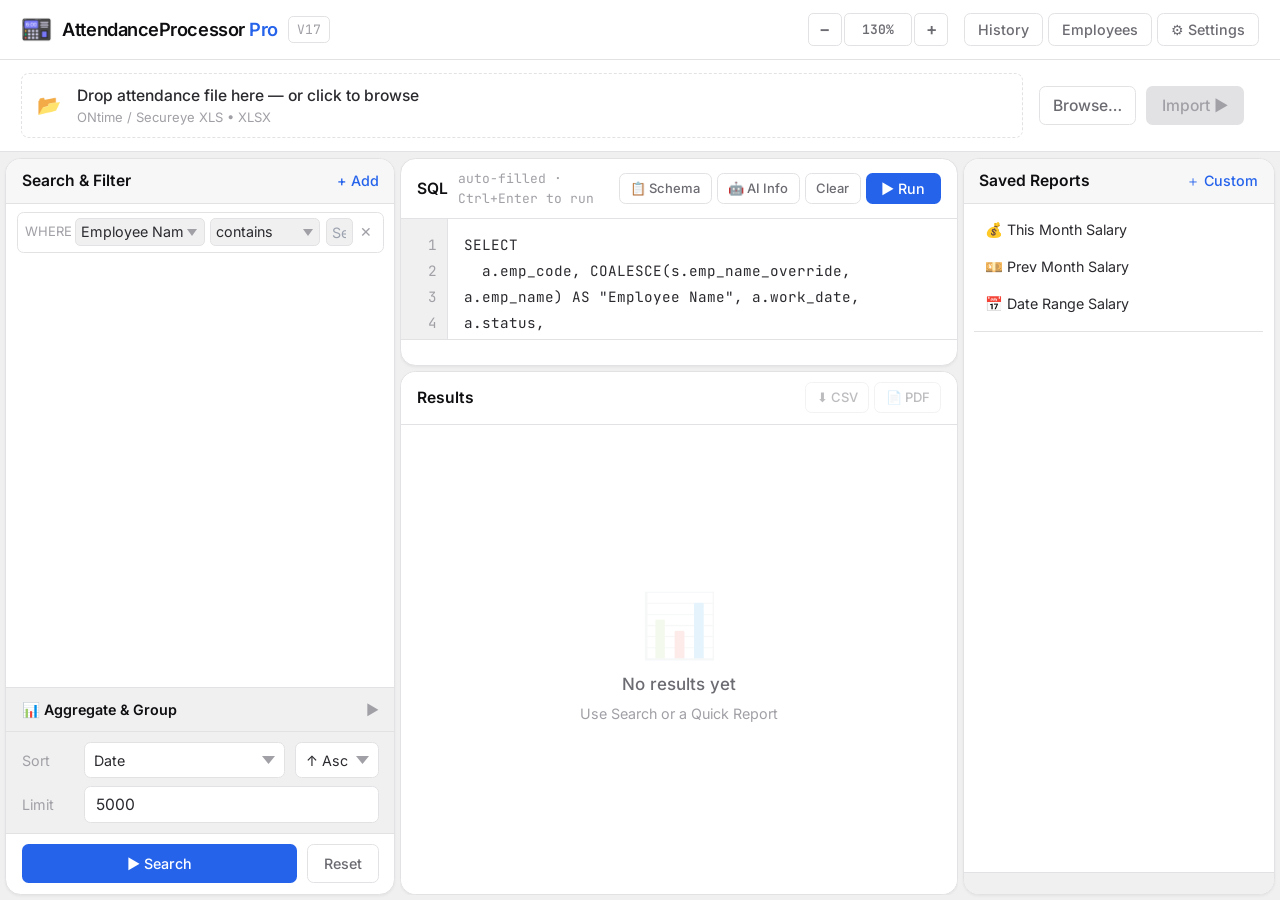
==== commit 1a896884: "Release V17.0 (Zenith Edition): Complete README rewrite, app-wide version alignment, and updated AI " ====
--- a/web/index.html
+++ b/web/index.html
@@ -3,7 +3,7 @@
 <head>
   <meta charset="UTF-8" />
   <meta name="viewport" content="width=device-width, initial-scale=1.0" />
-  <title>AttendanceProcessor Pro</title>
+  <title>AttendanceProcessor Pro V17</title>
   <link rel="icon" type="image/png" href="../app_icon.png" />
 
   <script src="tailwind.js"></script>
@@ -32,7 +32,7 @@
     <div class="flex items-center gap-2 shrink-0">
       <img src="../app_icon.png" alt="icon" class="w-6 h-6 rounded" style="image-rendering:auto" />
       <span class="font-semibold text-[14px] text-nav-main tracking-tight">AttendanceProcessor <span style="color:var(--accent)">Pro</span></span>
-      <span class="text-[10px] text-nav-dim border border-[var(--border)] rounded px-1.5 py-0.5 font-mono">V15</span>
+      <span class="text-[10px] text-nav-dim border border-[var(--border)] rounded px-1.5 py-0.5 font-mono">V17</span>
     </div>
     <div class="flex-1 flex justify-center">
       <div id="org-name-display" class="text-[13px] font-semibold text-nav-main tracking-wide hidden"></div>
@@ -488,14 +488,21 @@
     </div>
     <div id="tab-about" class="settings-tab-body hidden">
       <div class="space-y-4 text-[12px] text-[var(--text-dim)] leading-relaxed h-[340px] overflow-y-auto pr-2">
-        <h3 class="font-semibold text-[var(--text-main)] text-[16px] tracking-tight border-b border-[var(--border)] pb-2">Attendance Processor V15 Pro</h3>
+        <h3 class="font-semibold text-[var(--text-main)] text-[16px] tracking-tight border-b border-[var(--border)] pb-2">Attendance Processor V17 Pro (Zenith Edition)</h3>
         <p class="text-[13px] text-[var(--text-main)] font-medium">Architected, tested, and maintained by <strong>Utkarsh</strong> for <strong>Sanskar Valley Higher Secondary Public School</strong>.</p>
         <p class="text-[11px] italic mt-1">Built to replace rigid, outdated legacy software with a high-performance, flexible desktop platform (developed with AI-assistance).</p>
         <ul class="text-[11px] mt-3 space-y-1 text-[var(--text-dim)] list-disc list-inside">
-          <li>V15: Configurable Sandwich Rule toggle in Settings</li>
-          <li>V15: Ultra Dev Mode PDF Editor with live preview & custom CSS presets</li>
+          <li><strong>V17 (Zenith):</strong> Mathematical Invariant Conservation — Payable Mins + Deducted Mins ≡ Req Minutes and Earned + Deducted Amount ≡ Base Salary across every employee</li>
+          <li><strong>V17 (Zenith):</strong> Contiguous Multi-Day Sandwich Chain — All adjacent holidays/weekdays touching an absence receive red status highlighting across on-screen results, PDF editor, and exports</li>
+          <li><strong>V17 (Zenith):</strong> Sandwich-Absorbed Inclusion — Sandwich absents included in employee-wise TOTAL row and all three salary reports (This Month, Previous Month, Date Range)</li>
+          <li>V16: Color-coded visual status badges (Green = Present, Red = Absent, Blue = Weekly-Off/Holiday, Red Dashed = Sandwich-deducted days)</li>
+          <li>V16: Subtle alternating row contrast across all PDF themes and interactive tables with row-selection highlight</li>
+          <li>V16: Watermark &amp; Special Calendar Days / Custom Schedule notes toggles in PDF export and Ultra Dev Mode</li>
+          <li>V16: 4 Enhanced custom reports (1–30 Sept reference period, dynamic LIKE %name% pattern, and summary TOTAL row)</li>
+          <li>V15: Configurable Sandwich Rule toggle in Settings with automatic database recalculation</li>
+          <li>V15: Ultra Dev Mode PDF Editor with live preview, custom CSS presets, and AI requirement prompt generator</li>
           <li>V14: Live DB recompute on calendar/employee/override updates</li>
-          <li>V14: 4-tier required In/Out priority chain</li>
+          <li>V14: 4-tier required In/Out priority chain (Day Override &gt; Custom Times &gt; Calendar Times &gt; General Settings)</li>
           <li>V13: School bus transport exemption for late/early deductions</li>
           <li>V12: Minute-based high-precision salary computation engine</li>
         </ul>
@@ -800,7 +807,7 @@
       <div style="border-top:1px solid var(--border-light);padding-top:10px;display:flex;flex-direction:column;gap:6px">
         <label style="display:flex;align-items:center;gap:8px;cursor:pointer;font-size:11px">
           <input type="checkbox" id="pdf-include-query" checked style="width:13px;height:13px">
-          <span>Include SQL query at the bottom</span>
+          <span id="pdf-include-query-label">Include SQL query at the bottom</span>
         </label>
         <label style="display:flex;align-items:center;gap:8px;cursor:pointer;font-size:11px">
           <input type="checkbox" id="pdf-include-source" checked style="width:13px;height:13px">
@@ -820,6 +827,14 @@
         <label style="display:flex;align-items:center;gap:8px;cursor:pointer;font-size:11px">
           <input type="checkbox" id="pdf-grid-lines" style="width:13px;height:13px">
           <span>Render vertical grid lines between columns</span>
+        </label>
+        <label style="display:flex;align-items:center;gap:8px;cursor:pointer;font-size:11px">
+          <input type="checkbox" id="pdf-include-watermark" checked style="width:13px;height:13px">
+          <span>Include watermark background</span>
+        </label>
+        <label style="display:flex;align-items:center;gap:8px;cursor:pointer;font-size:11px">
+          <input type="checkbox" id="pdf-include-holidays" checked style="width:13px;height:13px">
+          <span>Include holidays &amp; custom day timings in notes</span>
         </label>
       </div>
       <!-- Custom CSS section (shown when html mode or dev mode active) -->
--- a/web/style.css
+++ b/web/style.css
@@ -332,13 +332,40 @@
   white-space: nowrap; max-width: 240px;
   overflow: hidden; text-overflow: ellipsis;
 }
-.results-tbl tr:hover td { background: var(--bg-muted); }
+.results-tbl tbody tr {
+  cursor: pointer;
+  transition: background-color 80ms ease;
+}
+.results-tbl tbody tr:nth-child(even) td {
+  background: var(--bg-muted);
+}
+.results-tbl tbody tr:hover td {
+  background: rgba(128, 128, 128, 0.12) !important;
+}
+.results-tbl tbody tr.selected-row td {
+  background: var(--accent-bg, rgba(59, 130, 246, 0.16)) !important;
+  color: var(--text-head) !important;
+  font-weight: 500;
+}
+.results-tbl tbody tr.selected-row {
+  outline: 1.5px solid var(--accent);
+  outline-offset: -1.5px;
+}
+.results-tbl tbody tr.total-row td {
+  font-weight: 700 !important;
+  border-top: 2px solid var(--border) !important;
+  border-bottom: 2px solid var(--border) !important;
+  background: var(--bg-muted) !important;
+}
 .tbl-head { padding: 5px 10px; font-size: 11px; font-weight: 600; color: var(--text-mid); white-space: nowrap; }
+
 
 /* Status colours */
 .status-PRESENT    { color: var(--ok);   background: var(--ok-bg);   font-weight: 500; border-radius: 3px; padding: 1px 6px; font-size: 10px; }
 .status-ABSENT     { color: var(--danger); background: var(--danger-bg); font-weight: 500; border-radius: 3px; padding: 1px 6px; font-size: 10px; }
 .status-WEEKLY_OFF { color: var(--accent); background: var(--accent-bg); font-weight: 500; border-radius: 3px; padding: 1px 6px; font-size: 10px; }
+.status-HOLIDAY    { color: #1d4ed8; background: #dbeafe; font-weight: 500; border-radius: 3px; padding: 1px 6px; font-size: 10px; }
+.status-SANDWICH   { color: var(--danger); background: var(--danger-bg); font-weight: 700; border: 1px dashed #ef4444; border-radius: 3px; padding: 1px 5px; font-size: 10px; }
 .status-HALF_DAY   { color: var(--warn);  background: var(--warn-bg);  font-weight: 500; border-radius: 3px; padding: 1px 6px; font-size: 10px; }
 
 /* ── Quick reports ───────────────────────────────────────── */
